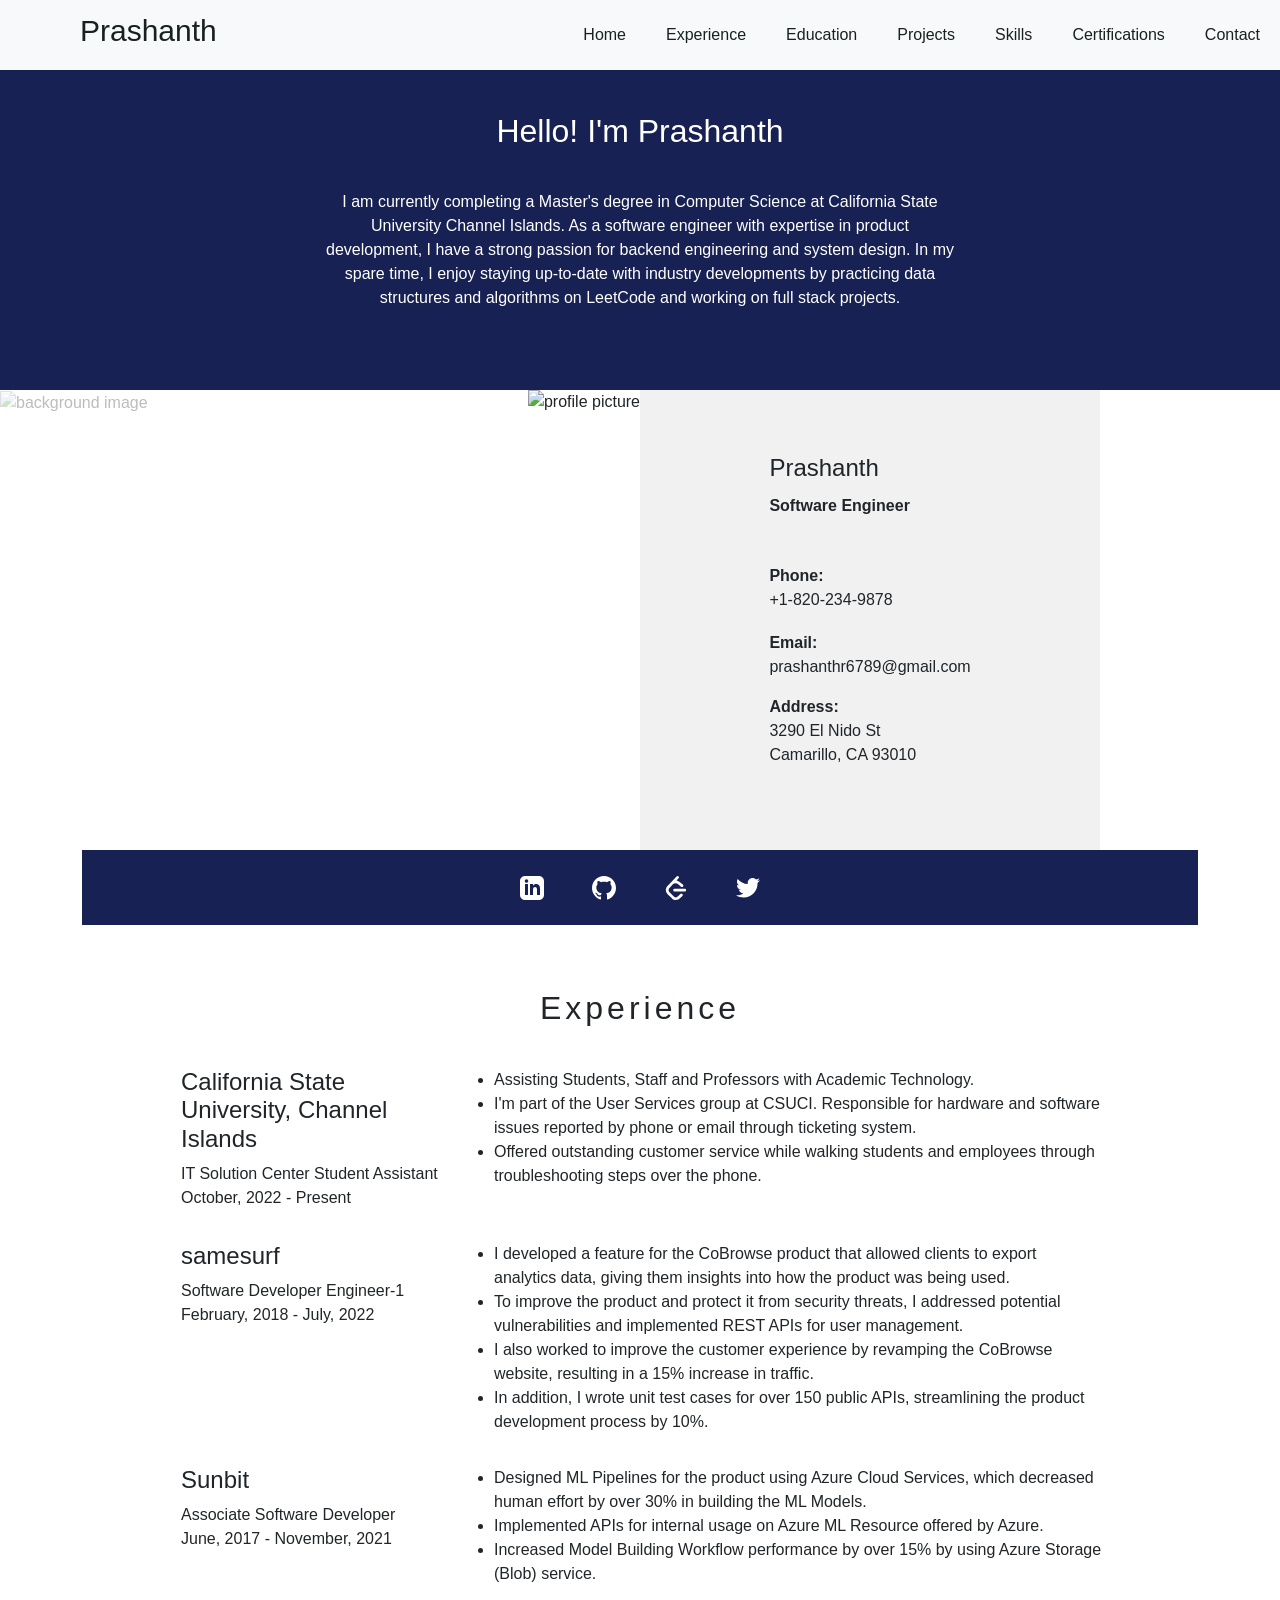
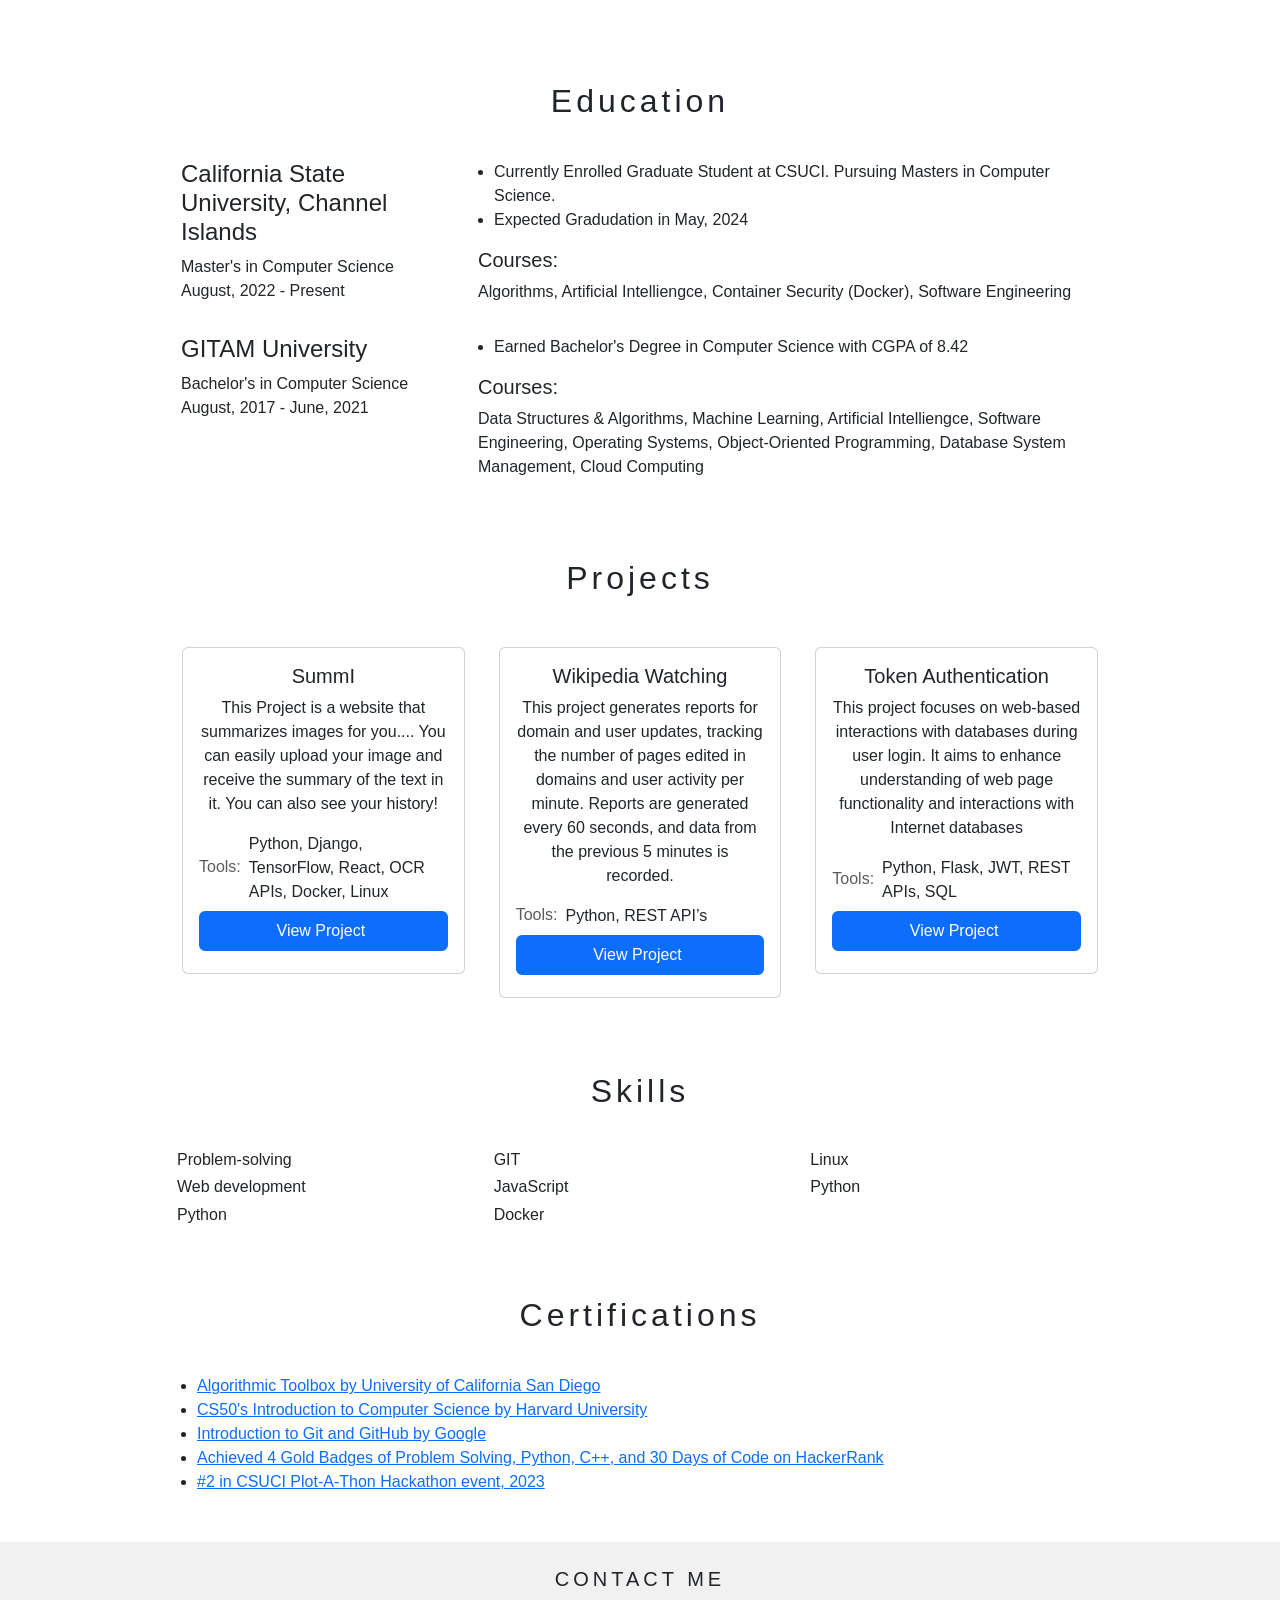
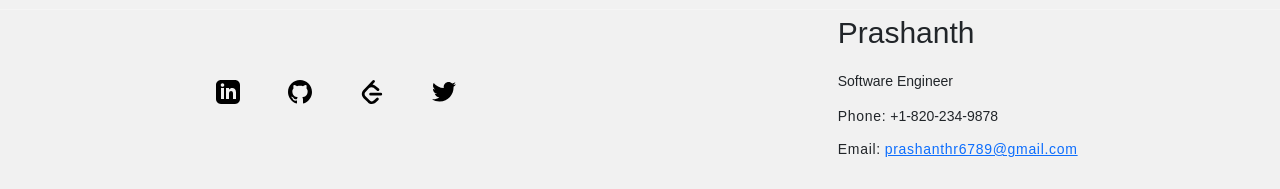
==== index.html @ 3a58db5b "update" ====
<!DOCTYPE html>
<html lang="en">

<head>
  <!-- Required meta tags -->
  <meta charset="utf-8" />
  <meta name="viewport" content="width=device-width, initial-scale=1" />
  <!-- Bootstrap CSS -->
  <link href="https://cdn.jsdelivr.net/npm/bootstrap@5.0.2/dist/css/bootstrap.min.css" rel="stylesheet"
    integrity="sha384-EVSTQN3/azprG1Anm3QDgpJLIm9Nao0Yz1ztcQTwFspd3yD65VohhpuuCOmLASjC" crossorigin="anonymous" />
  <link href="https://cdn.jsdelivr.net/npm/bootstrap@5.0.2/dist/css/bootstrap.min.css" rel="stylesheet"
    integrity="sha384-EVSTQN3/azprG1Anm3QDgpJLIm9Nao0Yz1ztcQTwFspd3yD65VohhpuuCOmLASjC" crossorigin="anonymous" />
  <link href="css/styles.css" rel="stylesheet" />
  <script src="https://kit.fontawesome.com/58f9538d0d.js" crossorigin="anonymous"></script>
  <script src="https://kit.fontawesome.com/3de2606a05.js" crossorigin="anonymous"></script>
  <script src="https://code.jquery.com/jquery-3.3.1.slim.min.js"
    integrity="sha384-q8i/X+965DzO0rT7abK41JStQIAqVgRVzpbzo5smXKp4YfRvH+8abtTE1Pi6jizo"
    crossorigin="anonymous"></script>
  <script src="https://cdn.jsdelivr.net/npm/popper.js@1.14.7/dist/umd/popper.min.js"
    integrity="sha384-UO2eT0CpHqdSJQ6hJty5KVphtPhzWj9WO1clHTMGa3JDZwrnQq4sF86dIHNDz0W1"
    crossorigin="anonymous"></script>
  <script src="https://cdn.jsdelivr.net/npm/bootstrap@4.3.1/dist/js/bootstrap.min.js"
    integrity="sha384-JjSmVgyd0p3pXB1rRibZUAYoIIy6OrQ6VrjIEaFf/nJGzIxFDsf4x0xIM+B07jRM"
    crossorigin="anonymous"></script>
  <title>Prashanth | Software Engineer</title>
</head>

<body>
  <div class="container-fluid p-0 navbar-div">
    <nav class="navbar navbar-expand-lg navbar-light bg-light" role="navigation">
      <div style="padding-left: 5rem;">
        <a class="navbar-brand home-name-a" href="/" style="display: block;">
          <h3 class="home-name">Prashanth</h3>
        </a>
      </div>
      <button class="navbar-toggler" type="button" data-toggle="collapse" data-target="#navbarNav"
        aria-controls="navbarNav" aria-expanded="false" aria-label="Toggle navigation">
        <span class="navbar-toggler-icon"></span>
      </button>
      <div class="collapse navbar-collapse justify-content-end" id="navbarNav">
        <ul class="nav navbar-nav">
          <li class="nav-item active">
            <a class="nav-item-a" href="/"> Home </a>
          </li>
          <li class="nav-item">
            <a class="nav-item-a" href="#Experience"> Experience </a>
          </li>
          <li class="nav-item">
            <a class="nav-item-a" href="#Education"> Education </a>
          </li>
          <li class="nav-item">
            <a class="nav-item-a" href="#Projects"> Projects </a>
          </li>
          <li class="nav-item">
            <a class="nav-item-a" href="#Skills"> Skills </a>
          </li>
          <li class="nav-item">
            <a class="nav-item-a" href="#Certifications"> Certifications </a>
          </li>
          <li class="nav-item">
            <a class="nav-item-a" href="#Contact"> Contact </a>
          </li>
        </ul>
      </div>
    </nav>
  </div>
  <div class="container-fluid bio">
    <div class="row bio-row">
      <div class="col">
        <h2>
          <span>Hello! I'm Prashanth</span>
        </h2>
      </div>
      <div class="bio-description">
        <p>
          I am currently completing a Master's degree in Computer Science at
          California State University Channel Islands. As a software engineer
          with expertise in product development, I have a strong passion for
          backend engineering and system design. In my spare time, I enjoy
          staying up-to-date with industry developments by practicing data
          structures and algorithms on LeetCode and working on full stack
          projects.
        </p>
      </div>
    </div>
  </div>
  <section>
    <div class="container-fluid p-0">
      <div class="background-image">
        <img
          src="https://static.wixstatic.com/media/813b164e6ecd49b0b09f5f9913d34577.jpg/v1/fill/w_1348,h_865,al_c,q_85,usm_0.66_1.00_0.01,enc_auto/813b164e6ecd49b0b09f5f9913d34577.jpg"
          alt="background image" width="100%" height="460px" />
      </div>
      <div class="row profile-box">
        <div class="col-6 d-flex justify-content-end" style="padding: 0">
          <img src="https://i.postimg.cc/6QjXvHsP/image.png" class="profile-picture" alt="profile picture" 
            height="460" />
        </div>
        <div class="col-6 justify-content-start profile-data justify-content-center d-grid">
          <h4>Prashanth</h4>
          <b>
            <p>Software Engineer</p>
          </b>
          <br />
          <span>
            <b>
              <p>Phone:
            </b>
            <br />+1-820-234-9878
            </p>
          </span>
          <span>
            <b>
              <p>
                Email:
            </b>
            <br />
            prashanthr6789@gmail.com
          </span>
          <span>
            <b>
              <p>Address:
            </b>
            <br />
            3290 El Nido St <br />
            Camarillo, CA 93010</p>
          </span>
        </div>
      </div>
    </div>
  </section>
  <div class="container">
    <div class="row social-profile-div">
      <ul class="social-profiles-section">
        <li class="social-profile-li">
          <a href="https://www.linkedin.com/in/prashanth-kumar-reddy-busupalli-a6abb515b" target="_blank"
            title="LinkedIn">
            <svg xmlns="http://www.w3.org/2000/svg" width="24" height="24" viewBox="0 0 24 24">
              <path
                d="M19 0h-14c-2.761 0-5 2.239-5 5v14c0 2.761 2.239 5 5 5h14c2.762 0 5-2.239 5-5v-14c0-2.761-2.238-5-5-5zm-11 19h-3v-11h3v11zm-1.5-12.268c-.966 0-1.75-.79-1.75-1.764s.784-1.764 1.75-1.764 1.75.79 1.75 1.764-.783 1.764-1.75 1.764zm13.5 12.268h-3v-5.604c0-3.368-4-3.113-4 0v5.604h-3v-11h3v1.765c1.396-2.586 7-2.777 7 2.476v6.759z"
                fill="white"></path>
            </svg>
          </a>
        </li>
        <li class="social-profile-li">
          <a target="_blank" href="https://www.github.com/prashanthr11" title="GitHub">
            <svg xmlns="http://www.w3.org/2000/svg" width="24" height="24" viewBox="0 0 24 24">
              <path
                d="M12 0c-6.626 0-12 5.373-12 12 0 5.302 3.438 9.8 8.207 11.387.599.111.793-.261.793-.577v-2.234c-3.338.726-4.033-1.416-4.033-1.416-.546-1.387-1.333-1.756-1.333-1.756-1.089-.745.083-.729.083-.729 1.205.084 1.839 1.237 1.839 1.237 1.07 1.834 2.807 1.304 3.492.997.107-.775.418-1.305.762-1.604-2.665-.305-5.467-1.334-5.467-5.931 0-1.311.469-2.381 1.236-3.221-.124-.303-.535-1.524.117-3.176 0 0 1.008-.322 3.301 1.23.957-.266 1.983-.399 3.003-.404 1.02.005 2.047.138 3.006.404 2.291-1.552 3.297-1.23 3.297-1.23.653 1.653.242 2.874.118 3.176.77.84 1.235 1.911 1.235 3.221 0 4.609-2.807 5.624-5.479 5.921.43.372.823 1.102.823 2.222v3.293c0 .319.192.694.801.576 4.765-1.589 8.199-6.086 8.199-11.386 0-6.627-5.373-12-12-12z"
                fill="white"></path>
            </svg>
          </a>
        </li>
        <li class="social-profile-li">
          <a href="https://leetcode.com/prashanthr6789/" target="_blank" title="LeetCode">
            <svg width="24px" height="24px" viewBox="0 0 24 24" role="img" xmlns="http://www.w3.org/2000/svg">
              <path
                d="M13.483 0a1.374 1.374 0 0 0-.961.438L7.116 6.226l-3.854 4.126a5.266 5.266 0 0 0-1.209 2.104 5.35 5.35 0 0 0-.125.513 5.527 5.527 0 0 0 .062 2.362 5.83 5.83 0 0 0 .349 1.017 5.938 5.938 0 0 0 1.271 1.818l4.277 4.193.039.038c2.248 2.165 5.852 2.133 8.063-.074l2.396-2.392c.54-.54.54-1.414.003-1.955a1.378 1.378 0 0 0-1.951-.003l-2.396 2.392a3.021 3.021 0 0 1-4.205.038l-.02-.019-4.276-4.193c-.652-.64-.972-1.469-.948-2.263a2.68 2.68 0 0 1 .066-.523 2.545 2.545 0 0 1 .619-1.164L9.13 8.114c1.058-1.134 3.204-1.27 4.43-.278l3.501 2.831c.593.48 1.461.387 1.94-.207a1.384 1.384 0 0 0-.207-1.943l-3.5-2.831c-.8-.647-1.766-1.045-2.774-1.202l2.015-2.158A1.384 1.384 0 0 0 13.483 0zm-2.866 12.815a1.38 1.38 0 0 0-1.38 1.382 1.38 1.38 0 0 0 1.38 1.382H20.79a1.38 1.38 0 0 0 1.38-1.382 1.38 1.38 0 0 0-1.38-1.382z"
                fill="white"></path>
            </svg>
          </a>
        </li>
        <li class="social-profile-li">
          <a href="https://twitter.com/prashanthr6789" target="_blank" title="Twitter">
            <svg width="24px" height="24px" viewBox="0 0 24 24" xmlns="http://www.w3.org/2000/svg">
              <path fill="white" fill-rule="evenodd"
                d="M24,4.3086 C23.117,4.7006 22.168,4.9646 21.172,5.0836 C22.188,4.4746 22.969,3.5096 23.337,2.3596 C22.386,2.9246 21.332,3.3336 20.21,3.5556 C19.312,2.5976 18.032,1.9996 16.616,1.9996 C13.897,1.9996 11.692,4.2046 11.692,6.9236 C11.692,7.3096 11.736,7.6856 11.82,8.0456 C7.728,7.8406 4.099,5.8806 1.671,2.9006 C1.247,3.6286 1.004,4.4736 1.004,5.3766 C1.004,7.0846 1.873,8.5926 3.195,9.4756 C2.388,9.4486 1.628,9.2276 0.964,8.8596 L0.964,8.9206 C0.964,11.3066 2.661,13.2966 4.914,13.7486 C4.501,13.8626 4.065,13.9216 3.617,13.9216 C3.299,13.9216 2.991,13.8906 2.69,13.8336 C3.317,15.7896 5.135,17.2136 7.29,17.2536 C5.604,18.5736 3.481,19.3606 1.175,19.3606 C0.777,19.3606 0.385,19.3376 0,19.2926 C2.179,20.6886 4.767,21.5046 7.548,21.5046 C16.605,21.5046 21.557,14.0016 21.557,7.4946 C21.557,7.2816 21.552,7.0696 21.543,6.8586 C22.505,6.1636 23.34,5.2966 24,4.3086">
              </path>
            </svg>
          </a>
        </li>
      </ul>
    </div>
  </div>
  <section id="Experience" class="content-wrap">
    <div class="content-wrap">
      <div class="row section-heading">
        <h2>Experience</h2>
      </div>
      <div class="row section-row">
        <div class="col-narrow">
          <strong>
            <h4>California State University, Channel Islands</h4>
          </strong>
          <p>
            IT Solution Center Student Assistant <br />
            October, 2022 - Present
          </p>
        </div>
        <div class="col-wide">
          <ul class="job-description">
            <li>
              Assisting Students, Staff and Professors with Academic Technology.
            </li>
            <li>
              I'm part of the User Services group at CSUCI. Responsible for hardware and software issues reported by
              phone or email through ticketing system.
            </li>
            <li>
              Offered outstanding customer service while walking students and employees through troubleshooting steps
              over the phone.
            </li>
          </ul>
        </div>
      </div>
      <div class="row section-row">
        <div class="col-narrow">
          <strong>
            <h4>samesurf</h4>
          </strong>
          <p>
            Software Developer Engineer-1 <br />
            February, 2018 - July, 2022
          </p>
        </div>
        <div class="col-wide">
          <ul class="job-description">
            <li>
              I developed a feature for the CoBrowse product that allowed
              clients to export analytics data, giving them insights into how
              the product was being used.
            </li>
            <li>
              To improve the product and protect it from security threats, I
              addressed potential vulnerabilities and implemented REST APIs
              for user management.
            </li>
            <li>
              I also worked to improve the customer experience by revamping
              the CoBrowse website, resulting in a 15% increase in traffic.
            </li>
            <li>
              In addition, I wrote unit test cases for over 150 public APIs,
              streamlining the product development process by 10%.
            </li>
          </ul>
        </div>
      </div>
      <div class="row section-row">
        <div class="col-narrow">
          <strong>
            <h4>Sunbit</h4>
          </strong>
          <p>
            Associate Software Developer <br />
            June, 2017 - November, 2021
          </p>
        </div>
        <div class="col-wide">
          <ul class="job-description">
            <li>
              Designed ML Pipelines for the product using Azure Cloud
              Services, which decreased human effort by over 30% in building
              the ML Models.
            </li>
            <li>
              Implemented APIs for internal usage on Azure ML Resource offered
              by Azure.
            </li>
            <li>
              Increased Model Building Workflow performance by over 15% by
              using Azure Storage (Blob) service.
            </li>
          </ul>
        </div>
      </div>
    </div>
  </section>
  <section id="Education" class="content-wrap">
    <div class="content-wrap">
      <div class="row section-heading">
        <h2>Education</h2>
      </div>
      <div class="row section-row">
        <div class="col-narrow">
          <strong>
            <h4>California State University, Channel Islands</h4>
          </strong>
          <p>
            Master's in Computer Science <br />
            August, 2022 - Present
          </p>
        </div>
        <div class="col-wide">
          <ul class="job-description">
            <li>
              Currently Enrolled Graduate Student at CSUCI. Pursuing Masters in Computer Science.
            </li>
            <li>
              Expected Gradudation in May, 2024
            </li>
          </ul>
          <div class="courses-div">
            <h5>
              Courses:
            </h5>
            <span>
              Algorithms, Artificial Intelliengce, Container Security (Docker), Software Engineering
            </span>
          </div>
        </div>
      </div>
      <div class="row section-row">
        <div class="col-narrow">
          <strong>
            <h4>GITAM University</h4>
          </strong>
          <p>
            Bachelor's in Computer Science <br />
            August, 2017 - June, 2021
          </p>
        </div>
        <div class="col-wide">
          <ul class="job-description">
            <li>Earned Bachelor's Degree in Computer Science with CGPA of 8.42</li>
          </ul>
          <div class="courses-div">
            <h5>
              Courses:
            </h5>
            <span>
              Data Structures & Algorithms, Machine Learning, Artificial Intelliengce, Software Engineering, Operating
              Systems, Object-Oriented Programming, Database System Management, Cloud Computing
            </span>
          </div>

        </div>
      </div>
    </div>
  </section>
  <section id="Projects" class="content-wrap">
    <div class="content-wrap">
      <div class="row section-heading">
        <h2>Projects</h2>
      </div>
      <div class="row">
        <div class="col-sm-4">
          <div class="card">
            <div class="card-body">
              <h5 class="card-title">SummI</h5>
              <p class="card-text text-center">
                This Project is a website that summarizes images for you....
                You can easily upload your image and receive the summary of
                the text in it. You can also see your history!
              </p>
              <div class="d-flex align-items-center">
                <h6 class="card-subtitle text-muted">Tools:</h6>
                <p class="card-text px-2">
                  Python, Django, TensorFlow, React, OCR APIs, Docker, Linux
                </p>
              </div>
              <a href="https://github.com/orgs/CSUCI-Adv-SE/repositories" target="_blank" class="btn btn-primary">View
                Project
                <i class="fa-solid fa-up-right-from-square"></i>
              </a>
            </div>
          </div>
        </div>
        <div class="col-sm-4">
          <div class="card">
            <div class="card-body">
              <h5 class="card-title">Wikipedia Watching</h5>
              <p class="card-text text-center">
                This project generates reports for domain and user updates,
                tracking the number of pages edited in domains and user
                activity per minute. Reports are generated every 60 seconds,
                and data from the previous 5 minutes is recorded.
              </p>
              <div class="d-flex align-items-center">
                <h6 class="card-subtitle text-muted">Tools:</h6>
                <p class="card-text px-2">Python, REST API’s</p>
              </div>
              <a href="https://github.com/prashanthr11/Wikipedia-Watching" target="_blank" class="btn btn-primary">View
                Project
                <i class="fa-solid fa-up-right-from-square"></i>
              </a>
            </div>
          </div>
        </div>
        <div class="col-sm-4">
          <div class="card">
            <div class="card-body">
              <h5 class="card-title">Token Authentication</h5>
              <p class="card-text text-center">
                This project focuses on web-based interactions with databases
                during user login. It aims to enhance understanding of web
                page functionality and interactions with Internet databases
              </p>
              <div class="d-flex align-items-center">
                <h6 class="card-subtitle text-muted">Tools:</h6>
                <p class="card-text px-2">
                  Python, Flask, JWT, REST APIs, SQL
                </p>
              </div>
              <a href="https://github.com/prashanthr11/Token-Authentication" target="_blank"
                class="btn btn-primary">View Project
                <i class="fa-solid fa-up-right-from-square"></i>
              </a>
            </div>
          </div>
        </div>
      </div>
    </div>
  </section>
  <section id="Skills" class="content-wrap">
    <div class="content-wrap">
      <div class="row section-heading">
        <h2>Skills</h2>
      </div>
      <div class="row">
        <div class="col-4">
          <h6>Problem-solving</h6>
          <h6>Web development</h6>
          <h6>Python</h6>
        </div>
        <div class="col-4">
          <h6>GIT</h6>
          <h6>JavaScript</h6>
          <h6>Docker</h6>
        </div>
        <div class="col-4">
          <h6>Linux</h6>
          <h6>Python</h6>
        </div>
      </div>
    </div>
  </section>
  <section id="Certifications" class="content-wrap">
    <div class="content-wrap">
      <div class="row section-heading">
        <h2> Certifications</h2>
      </div>
      <ul>
        <li>
          <a href="https://coursera.org/share/e81116e27d7a03f0e8bd1f2c54377fcf" target="_blank">
            Algorithmic Toolbox by University of California San Diego
          </a>
          <i class="fa-solid fa-up-right-from-square p-1"></i>
        </li>
        <li>
          <a href="https://certificates.cs50.io/b9bbcb50-c017-4d84-9d68-1942e8cc4297.pdf?size=letter" target="_blank">
            CS50's Introduction to Computer Science by Harvard University
          </a>
          <i class="fa-solid fa-up-right-from-square p-1"></i>
        </li>
        <li>
          <a href="https://coursera.org/share/7591133c1f05d5275decebe9cd70ef68" target="_blank">
            Introduction to Git and GitHub by Google
          </a>
          <i class="fa-solid fa-up-right-from-square p-1"></i>
        </li>
        <li>
          <a href="https://www.hackerrank.com/prashanthr6789" target="_blank">
            Achieved 4 Gold Badges of Problem Solving, Python, C++, and 30 Days of Code on HackerRank
          </a>
          <i class="fa-solid fa-up-right-from-square p-1"></i>
        </li>

        <li>
          <a href="https://csuci-7974604.hs-sites.com/plot-a-thon-home-page-0" target="_blank">
            #2 in CSUCI Plot-A-Thon Hackathon event, 2023
          </a>
          <i class="fa-solid fa-up-right-from-square p-1"></i>
        </li>

      </ul>
    </div>
  </section>
  <footer id="Contact" class="footer-class">
    <div>
      <div class="contact-me-footer">
        <h2>
          <span>
            <span>CONTACT ME</span>
          </span>
        </h2>
      </div>
      <hr class="text-white m-0" />
      <div class="row m-0">
        <div class="col d-grid justify-content-center align-items-center">
          <ul class="social-profiles-section">
            <li class="social-profile-li">
              <a href="https://www.linkedin.com/in/prashanth-kumar-reddy-busupalli-a6abb515b/" target="_blank"
                title="LinkedIn">
                <svg xmlns="http://www.w3.org/2000/svg" width="24" height="24" viewBox="0 0 24 24">
                  <path
                    d="M19 0h-14c-2.761 0-5 2.239-5 5v14c0 2.761 2.239 5 5 5h14c2.762 0 5-2.239 5-5v-14c0-2.761-2.238-5-5-5zm-11 19h-3v-11h3v11zm-1.5-12.268c-.966 0-1.75-.79-1.75-1.764s.784-1.764 1.75-1.764 1.75.79 1.75 1.764-.783 1.764-1.75 1.764zm13.5 12.268h-3v-5.604c0-3.368-4-3.113-4 0v5.604h-3v-11h3v1.765c1.396-2.586 7-2.777 7 2.476v6.759z"
                    fill="black"></path>
                </svg>
              </a>
            </li>
            <li class="social-profile-li">
              <a target="_blank" href="https://www.github.com/prashanthr11" title="GitHub">
                <svg xmlns="http://www.w3.org/2000/svg" width="24" height="24" viewBox="0 0 24 24">
                  <path
                    d="M12 0c-6.626 0-12 5.373-12 12 0 5.302 3.438 9.8 8.207 11.387.599.111.793-.261.793-.577v-2.234c-3.338.726-4.033-1.416-4.033-1.416-.546-1.387-1.333-1.756-1.333-1.756-1.089-.745.083-.729.083-.729 1.205.084 1.839 1.237 1.839 1.237 1.07 1.834 2.807 1.304 3.492.997.107-.775.418-1.305.762-1.604-2.665-.305-5.467-1.334-5.467-5.931 0-1.311.469-2.381 1.236-3.221-.124-.303-.535-1.524.117-3.176 0 0 1.008-.322 3.301 1.23.957-.266 1.983-.399 3.003-.404 1.02.005 2.047.138 3.006.404 2.291-1.552 3.297-1.23 3.297-1.23.653 1.653.242 2.874.118 3.176.77.84 1.235 1.911 1.235 3.221 0 4.609-2.807 5.624-5.479 5.921.43.372.823 1.102.823 2.222v3.293c0 .319.192.694.801.576 4.765-1.589 8.199-6.086 8.199-11.386 0-6.627-5.373-12-12-12z"
                    fill="black"></path>
                </svg>
              </a>
            </li>
            <li class="social-profile-li">
              <a href="https://leetcode.com/prashanthr6789/" target="_blank" title="LeetCode">
                <svg width="24px" height="24px" viewBox="0 0 24 24" role="img" xmlns="http://www.w3.org/2000/svg">
                  <path
                    d="M13.483 0a1.374 1.374 0 0 0-.961.438L7.116 6.226l-3.854 4.126a5.266 5.266 0 0 0-1.209 2.104 5.35 5.35 0 0 0-.125.513 5.527 5.527 0 0 0 .062 2.362 5.83 5.83 0 0 0 .349 1.017 5.938 5.938 0 0 0 1.271 1.818l4.277 4.193.039.038c2.248 2.165 5.852 2.133 8.063-.074l2.396-2.392c.54-.54.54-1.414.003-1.955a1.378 1.378 0 0 0-1.951-.003l-2.396 2.392a3.021 3.021 0 0 1-4.205.038l-.02-.019-4.276-4.193c-.652-.64-.972-1.469-.948-2.263a2.68 2.68 0 0 1 .066-.523 2.545 2.545 0 0 1 .619-1.164L9.13 8.114c1.058-1.134 3.204-1.27 4.43-.278l3.501 2.831c.593.48 1.461.387 1.94-.207a1.384 1.384 0 0 0-.207-1.943l-3.5-2.831c-.8-.647-1.766-1.045-2.774-1.202l2.015-2.158A1.384 1.384 0 0 0 13.483 0zm-2.866 12.815a1.38 1.38 0 0 0-1.38 1.382 1.38 1.38 0 0 0 1.38 1.382H20.79a1.38 1.38 0 0 0 1.38-1.382 1.38 1.38 0 0 0-1.38-1.382z"
                    fill="black"></path>
                </svg>
              </a>
            </li>
            <li class="social-profile-li">
              <a href="https://twitter.com/prashanthr6789" target="_blank" title="Twitter">
                <svg width="24px" height="24px" viewBox="0 0 24 24" xmlns="http://www.w3.org/2000/svg">
                  <path fill="black" fill-rule="evenodd"
                    d="M24,4.3086 C23.117,4.7006 22.168,4.9646 21.172,5.0836 C22.188,4.4746 22.969,3.5096 23.337,2.3596 C22.386,2.9246 21.332,3.3336 20.21,3.5556 C19.312,2.5976 18.032,1.9996 16.616,1.9996 C13.897,1.9996 11.692,4.2046 11.692,6.9236 C11.692,7.3096 11.736,7.6856 11.82,8.0456 C7.728,7.8406 4.099,5.8806 1.671,2.9006 C1.247,3.6286 1.004,4.4736 1.004,5.3766 C1.004,7.0846 1.873,8.5926 3.195,9.4756 C2.388,9.4486 1.628,9.2276 0.964,8.8596 L0.964,8.9206 C0.964,11.3066 2.661,13.2966 4.914,13.7486 C4.501,13.8626 4.065,13.9216 3.617,13.9216 C3.299,13.9216 2.991,13.8906 2.69,13.8336 C3.317,15.7896 5.135,17.2136 7.29,17.2536 C5.604,18.5736 3.481,19.3606 1.175,19.3606 C0.777,19.3606 0.385,19.3376 0,19.2926 C2.179,20.6886 4.767,21.5046 7.548,21.5046 C16.605,21.5046 21.557,14.0016 21.557,7.4946 C21.557,7.2816 21.552,7.0696 21.543,6.8586 C22.505,6.1636 23.34,5.2966 24,4.3086">
                  </path>
                </svg>
              </a>
            </li>
          </ul>
        </div>
        <div class="col d-grid justify-content-center">
          <div>
            <p style="font-size: 30px">Prashanth</p>
          </div>
          <div>
            <p style="font-size: 14px">Software Engineer</p>
          </div>
          <div>
            <p style="line-height: 1.2em; font-size: 14px">
              <span style="letter-spacing: 0.05em">Phone:</span>
              <span style="font-size: 14px">+1-820-234-9878</span>
            </p>
          </div>
          <div>
            <p style="line-height: 1.2em; font-size: 14px">
              <span style="letter-spacing: 0.05em">Email:</span>
              <span style="letter-spacing: 0.05em">
                <a href="mailto:prashanthr6789@gmail.com">prashanthr6789@gmail.com</a>&nbsp;
              </span>
            </p>
          </div>
        </div>
      </div>
    </div>
  </footer>
  <script src="https://cdn.jsdelivr.net/npm/bootstrap@5.0.2/dist/js/bootstrap.bundle.min.js"
    integrity="sha384-MrcW6ZMFYlzcLA8Nl+NtUVF0sA7MsXsP1UyJoMp4YLEuNSfAP+JcXn/tWtIaxVXM"
    crossorigin="anonymous"></script>
</body>

</html>
---- css/styles.css ----
body {
  font-family: "Segoe UI", Tahoma, Geneva, Verdana, sans-serif;
}

.nav-item {
  margin: auto 20px;
}

.home-name {
  font-size: 30px;
}

.nav-item-p {
  line-height: 50px;
  text-align: center;
  margin: 0;
}

.nav-item-a,
.home-name-a {
  text-decoration: none;
  color: rgb(24, 33, 32);
}

.nav-item-a:hover,
.home-name-a:hover {
  color: rgb(174, 180, 212);
  transition: color 0.4s ease 0s;
}

.social-profiles-section {
  list-style: none;
  display: flex;
  justify-content: center;
  margin: 25px 0px;
}

.social-profile-li {
  margin: 0 1.5rem;
}

.social-profile-div {
  background-color: #182153;
}

.background-image {
  width: 100%;
  opacity: 0.3;
  position: absolute;
  --bg-overlay-color: rgb(24, 33, 83);
}

.profile-box {
  align-items: center;
  display: flex;
  position: relative;
  z-index: 1000;
}

.footer-class {
  background-color: rgb(241, 241, 241);
  padding: 15px 0;
}

.contact-me-footer {
  padding: 10px 0;
}

footer h2,
.section-heading {
  text-align: center;
  font-size: 20px;
  letter-spacing: 0.2em;
}

.profile-data {
  min-height: 460px;
  max-height: 460px;
  max-width: 460px;
  padding: 4rem;
  background-color: #f1f1f1;
}

.bio {
  background-color: rgb(241, 241, 241);
  background-color: #182153;
  color: #fff;
  padding-top: 5rem;
  text-align: center;
}

.bio-row {
  padding: 2rem 25%;
}

.bio-description {
  padding: 2rem 0;
}

.content-wrap {
  margin: 0 auto;
  max-width: 950px;
}

.section-heading {
  padding: 4rem 0 2rem 0;
}

.col-narrow {
  width: 30%;
  padding-left: 1rem;
}

.col-wide {
  width: 70%;
}

.job-description {
  align-items: center;
  display: grid;
  justify-content: start;
}

.card {
  margin: 10px 5px;
}

.card-title {
  text-align: center;
}

.btn-primary {
  margin: 0.4rem auto;
  font-weight: 400;
  border-width: 2px;
  display: block;
}

.btn-primary i {
  padding-left: 5px;
}

.btn-primary:hover {
  background-color: #182153;
}

.navbar-div {
  position: fixed;
  z-index: 10000;
}

#Certifications {
  padding-bottom: 2rem;
}

.row {
  margin: 0 !important;
}

.section-row {
  padding-bottom: 1rem;
}

.courses-div {
  padding-left: 1rem;
}


@media screen and (max-width: 950px) {
  .profile-box {
    justify-content: center !important;
  }

  .profile-box div {
    width: auto;
  }

  .profile-picture {
    width: 20.5rem;
  }
}
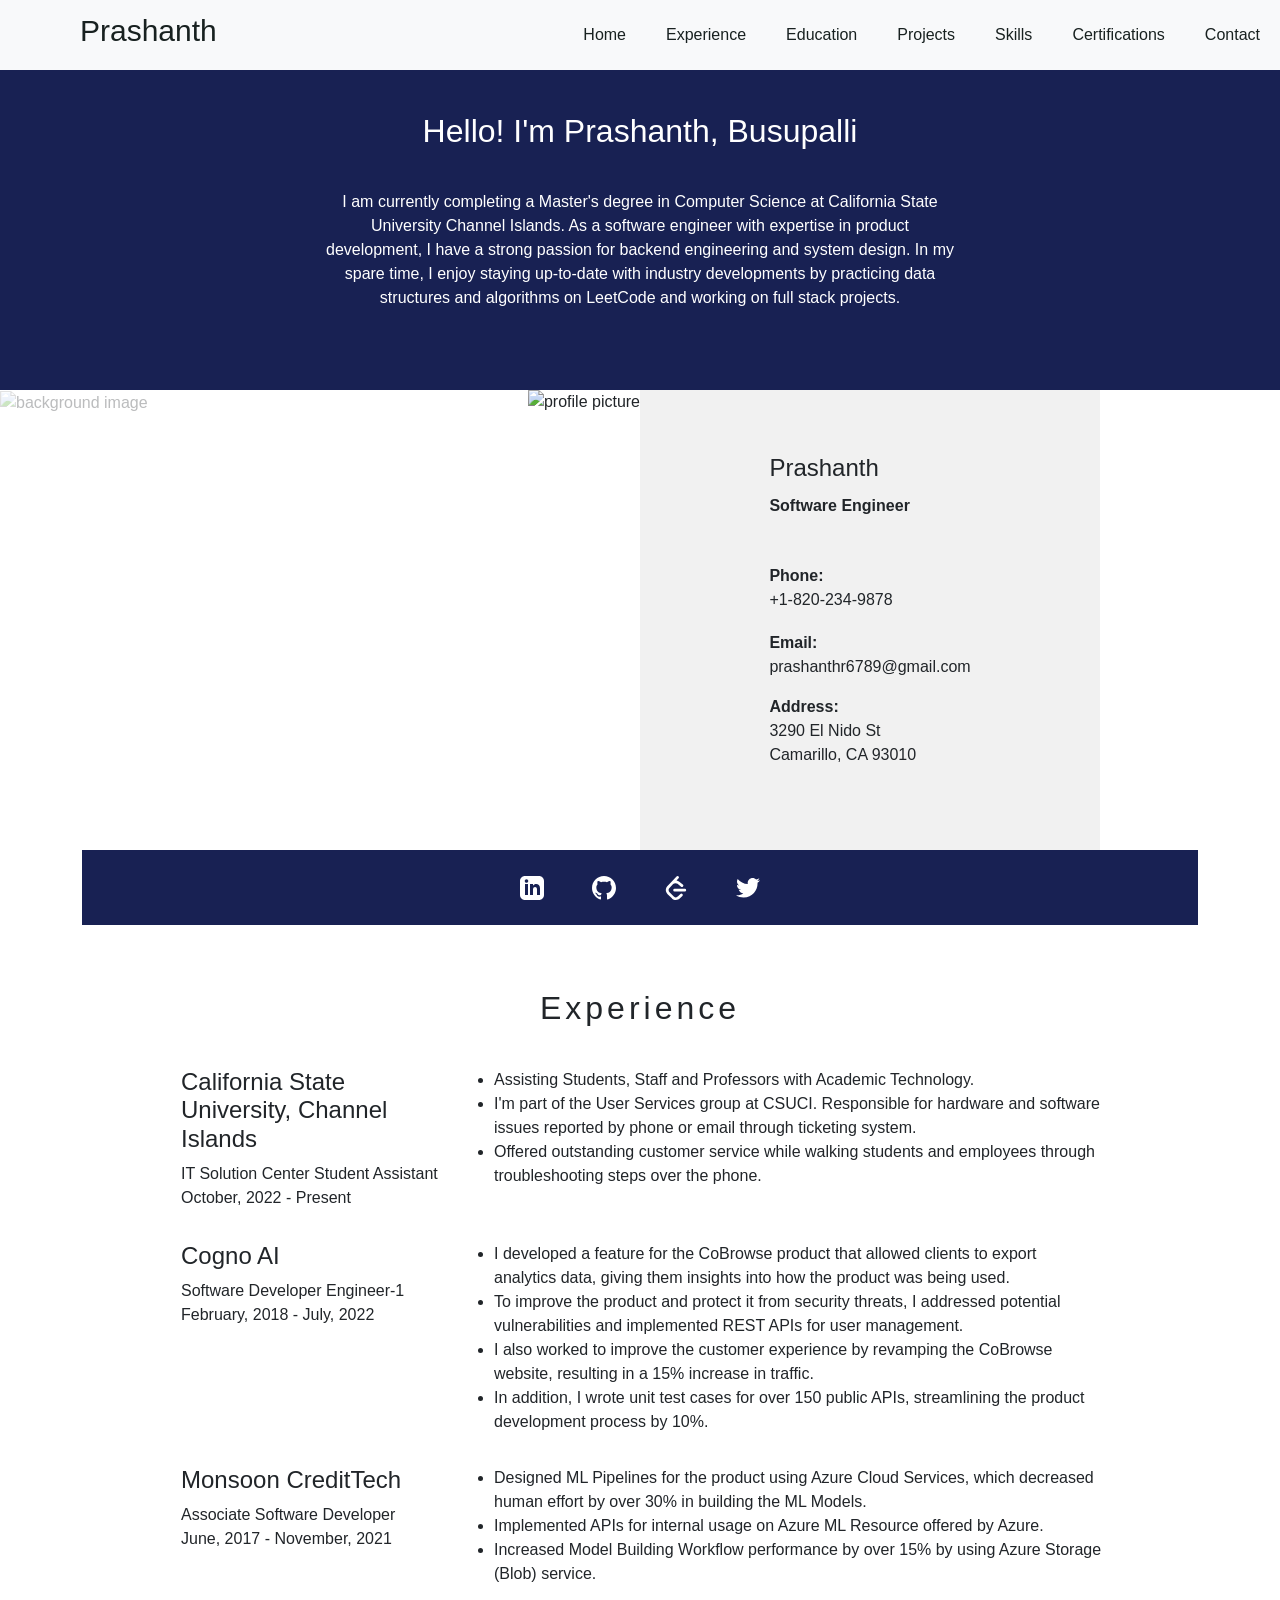
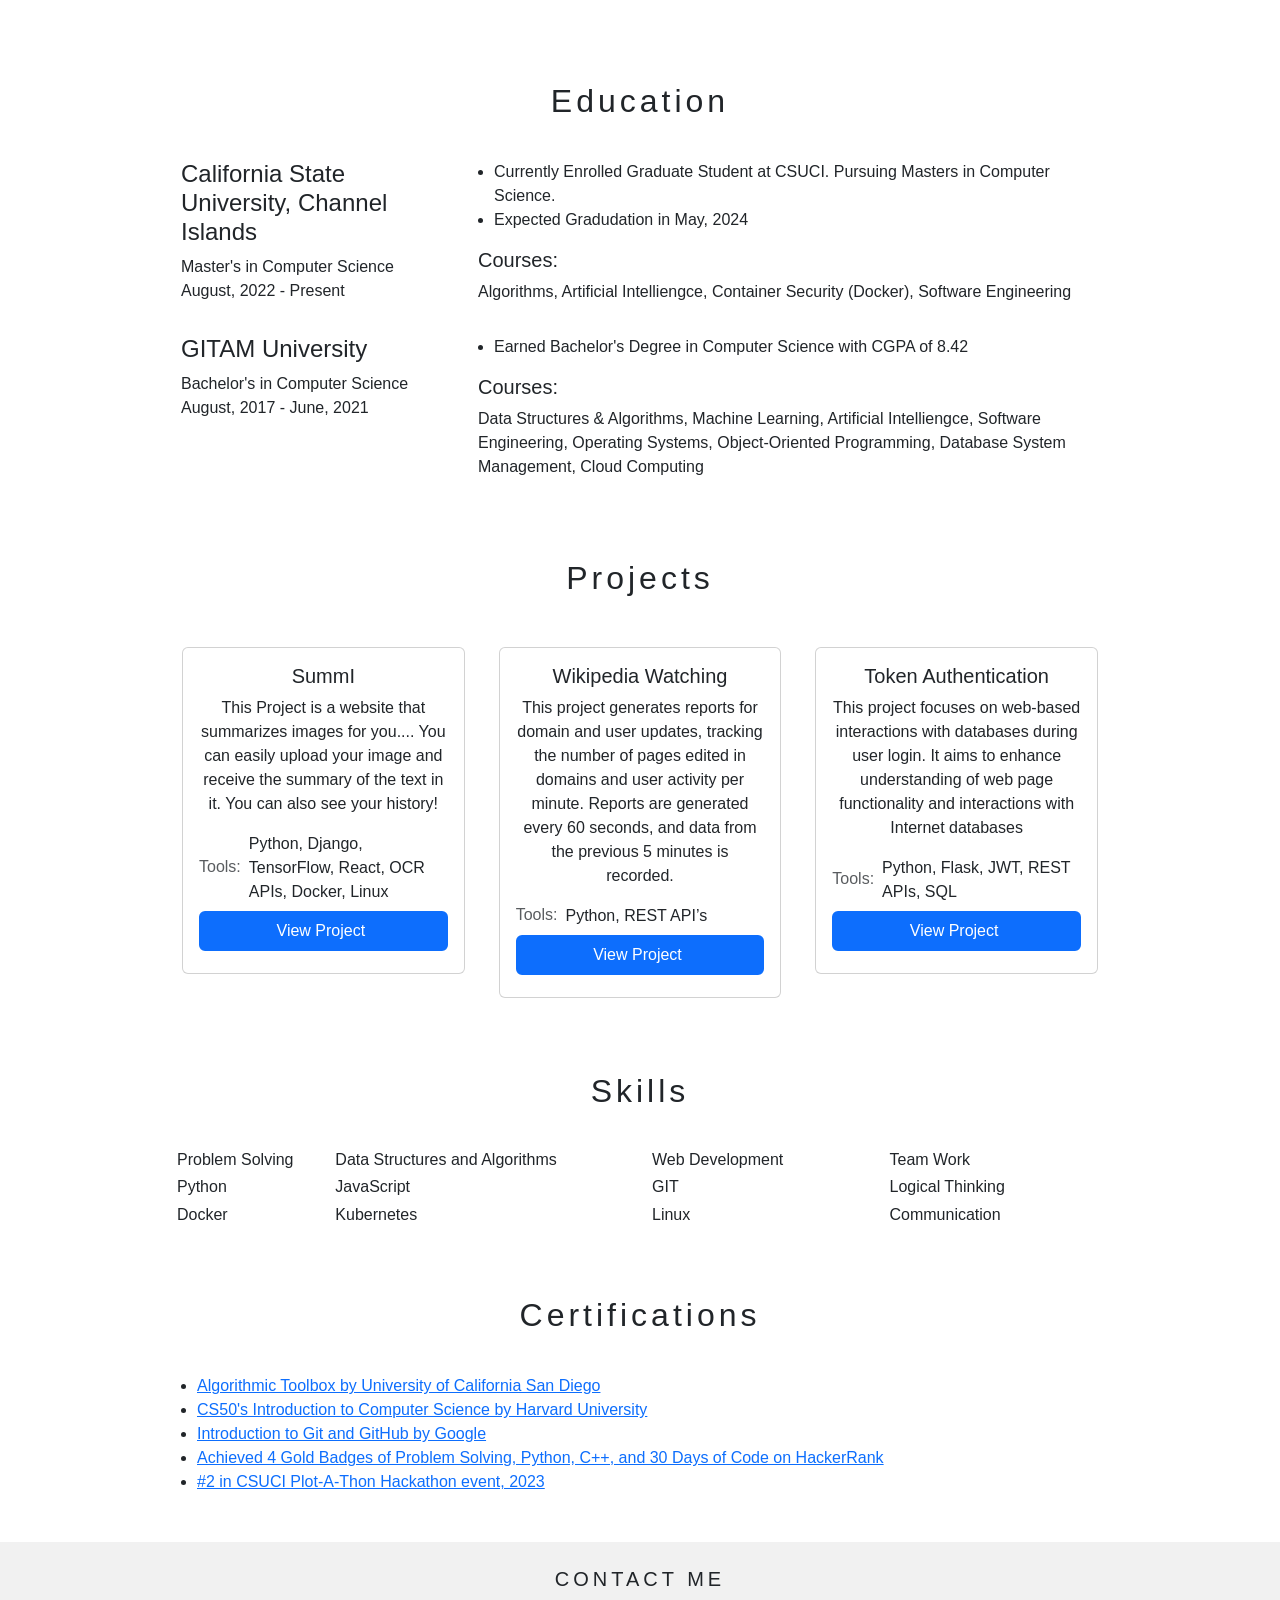
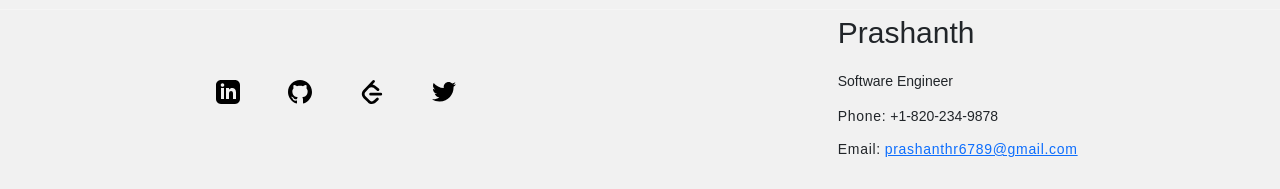
==== commit bd36cee9: "minor changes" ====
--- a/index.html
+++ b/index.html
@@ -68,7 +68,7 @@
     <div class="row bio-row">
       <div class="col">
         <h2>
-          <span>Hello! I'm Prashanth</span>
+          <span>Hello! I'm Prashanth, Busupalli</span>
         </h2>
       </div>
       <div class="bio-description">
@@ -93,7 +93,7 @@
       </div>
       <div class="row profile-box">
         <div class="col-6 d-flex justify-content-end" style="padding: 0">
-          <img src="https://i.postimg.cc/6QjXvHsP/image.png" class="profile-picture" alt="profile picture" 
+          <img src="https://i.postimg.cc/6QjXvHsP/image.png" class="profile-picture" alt="profile picture"
             height="460" />
         </div>
         <div class="col-6 justify-content-start profile-data justify-content-center d-grid">
@@ -206,7 +206,7 @@
       <div class="row section-row">
         <div class="col-narrow">
           <strong>
-            <h4>samesurf</h4>
+            <h4>Cogno AI</h4>
           </strong>
           <p>
             Software Developer Engineer-1 <br />
@@ -239,7 +239,7 @@
       <div class="row section-row">
         <div class="col-narrow">
           <strong>
-            <h4>Sunbit</h4>
+            <h4>Monsoon CreditTech</h4>
           </strong>
           <p>
             Associate Software Developer <br />
@@ -408,19 +408,26 @@
         <h2>Skills</h2>
       </div>
       <div class="row">
+        <div class="col-2">
+          <h6>Problem Solving</h6>
+          <h6>Python</h6>
+          <h6>Docker</h6>
+        </div>
         <div class="col-4">
-          <h6>Problem-solving</h6>
-          <h6>Web development</h6>
-          <h6>Python</h6>
-        </div>
-        <div class="col-4">
+          <h6>Data Structures and Algorithms</h6>
+          <h6>JavaScript</h6>
+          <h6>Kubernetes</h6>
+        </div>
+        <div class="col-3">
+          <h6>Web Development</h6>
           <h6>GIT</h6>
-          <h6>JavaScript</h6>
-          <h6>Docker</h6>
-        </div>
-        <div class="col-4">
           <h6>Linux</h6>
-          <h6>Python</h6>
+
+        </div>
+        <div class="col-3">
+          <h6>Team Work</h6>
+          <h6>Logical Thinking</h6>
+          <h6>Communication</h6>
         </div>
       </div>
     </div>
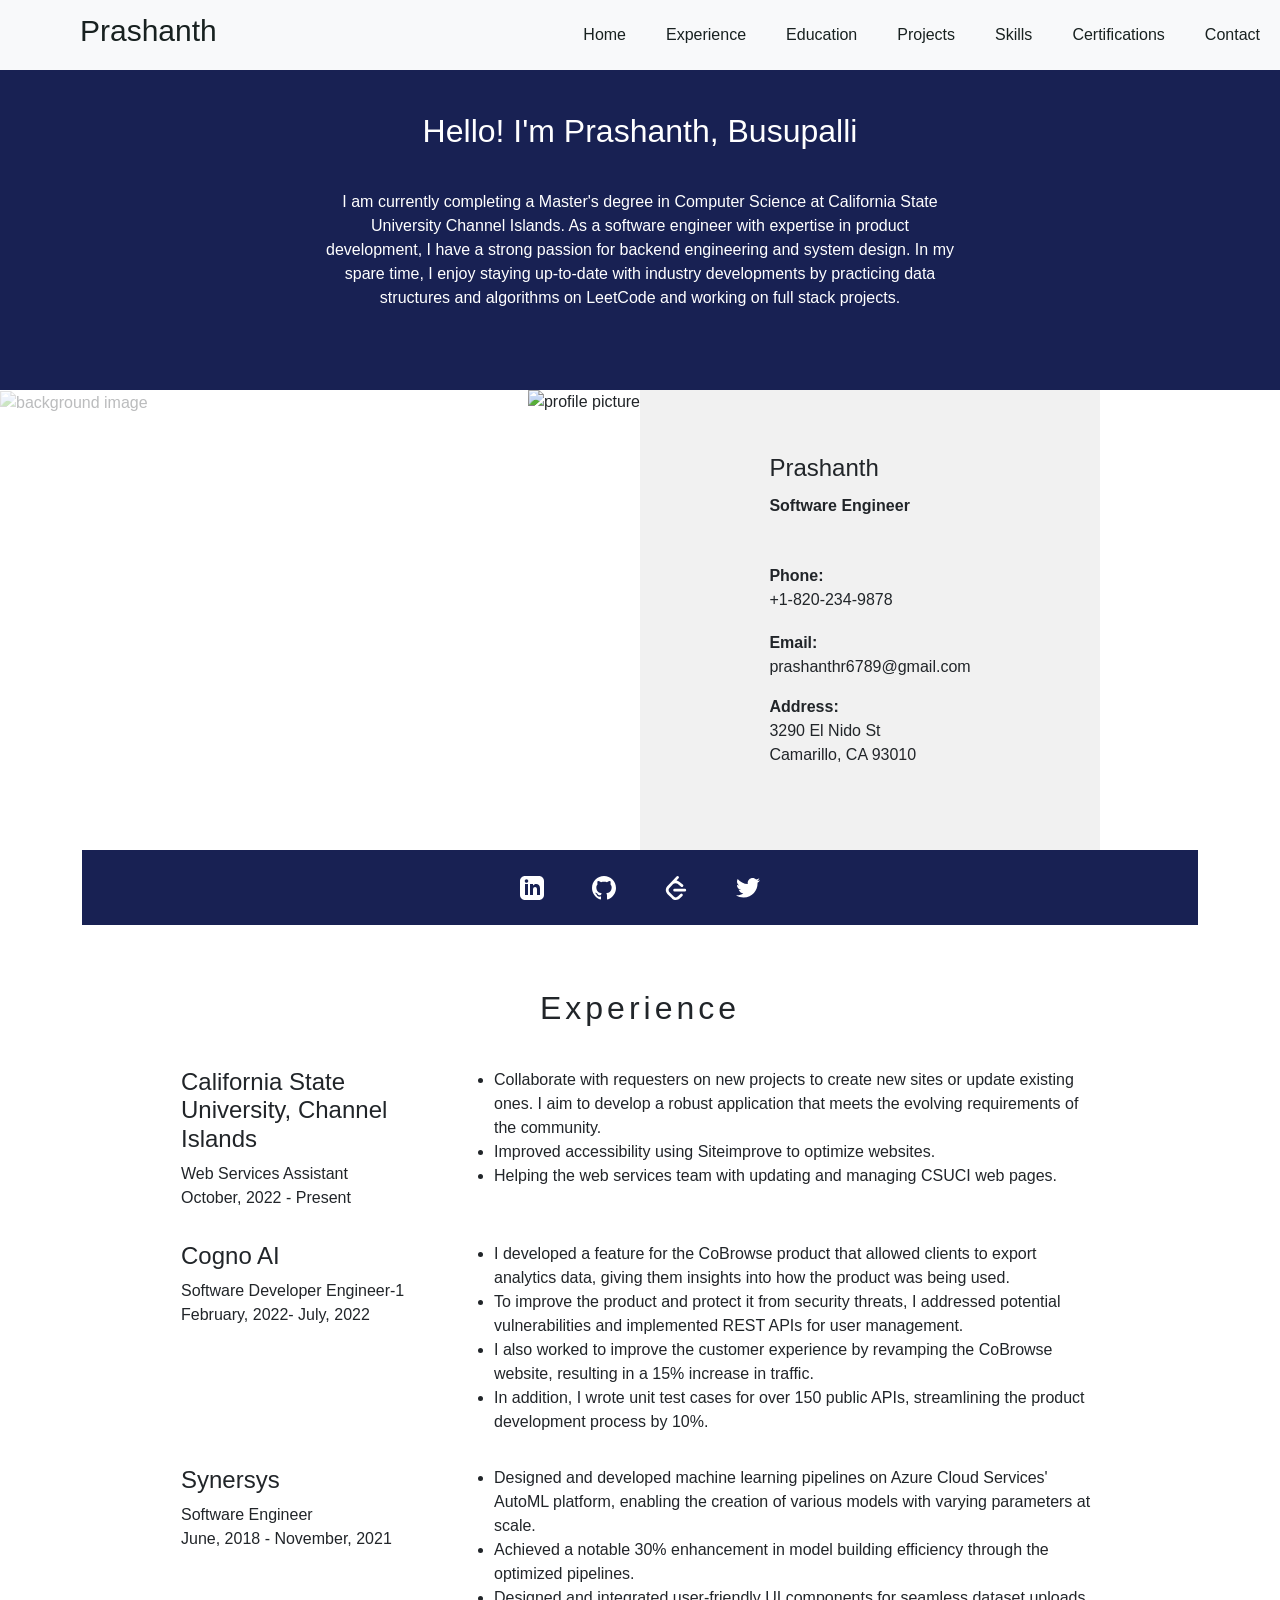
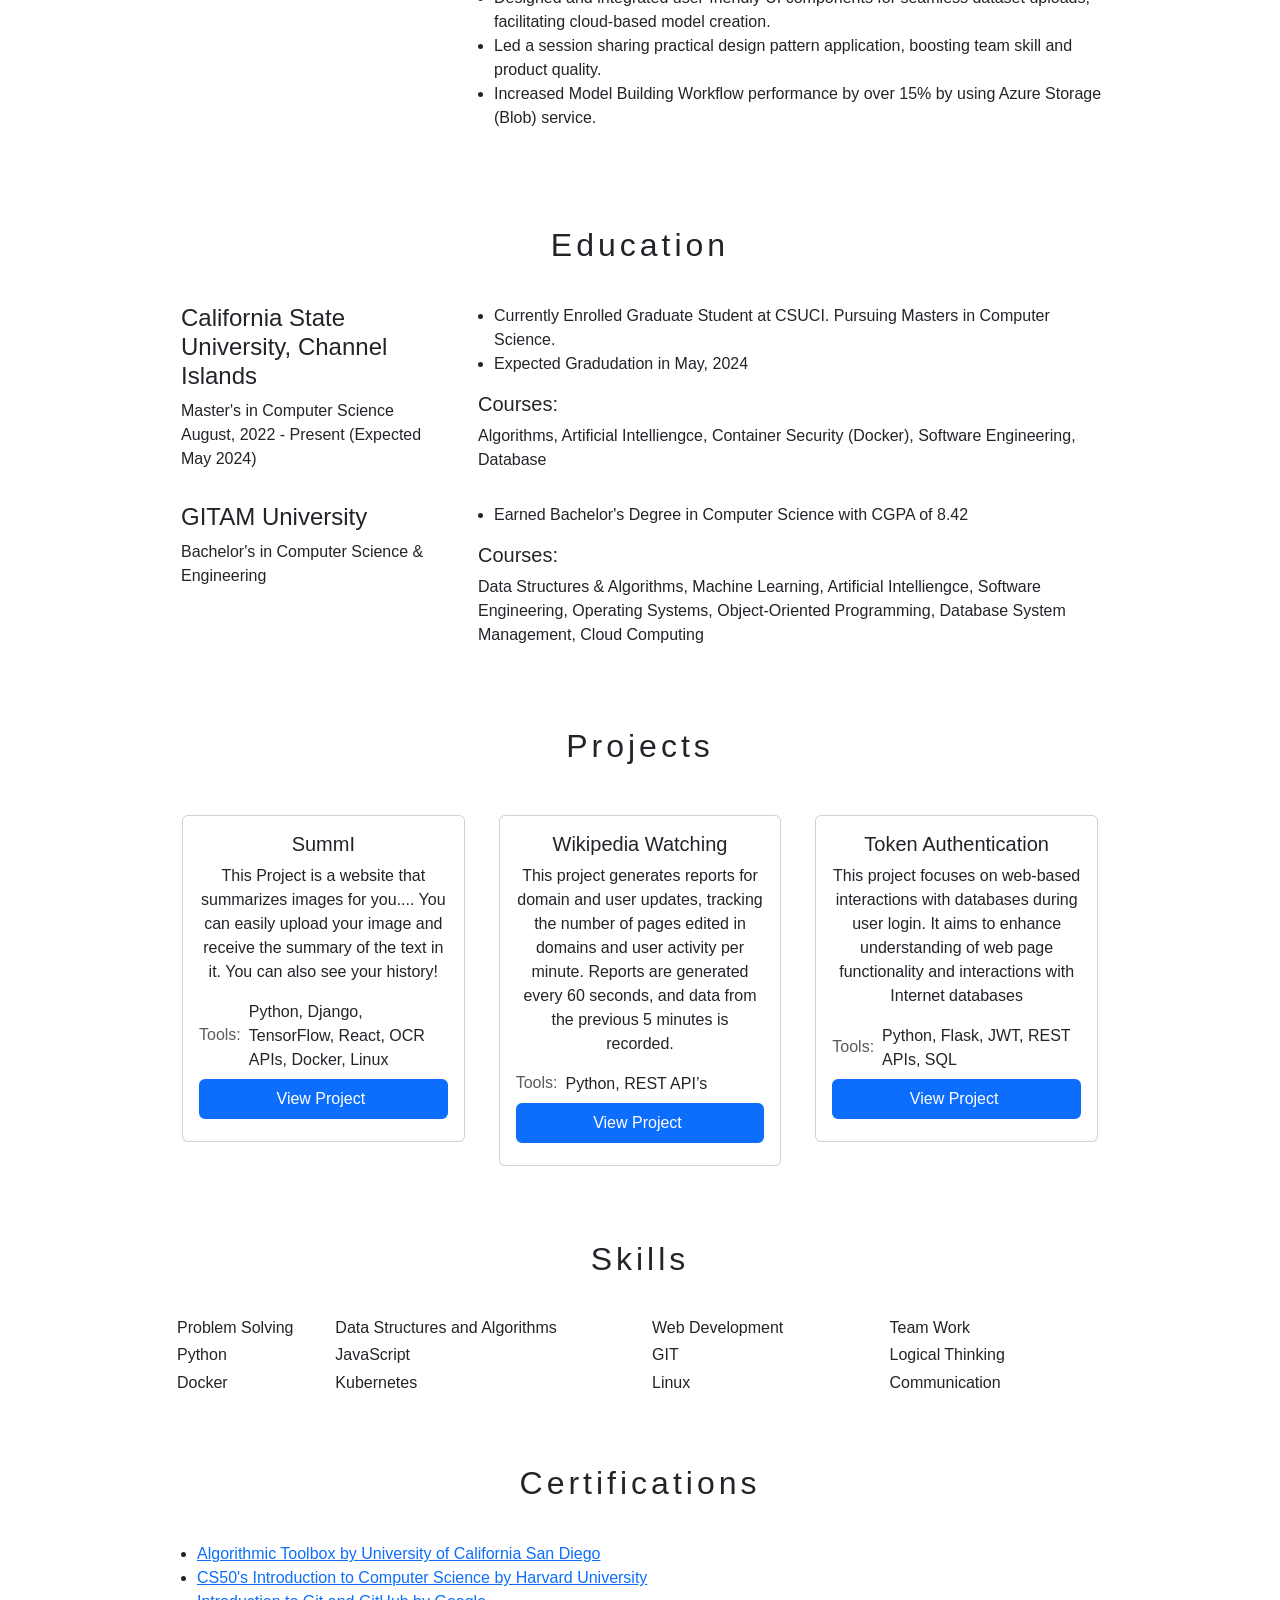
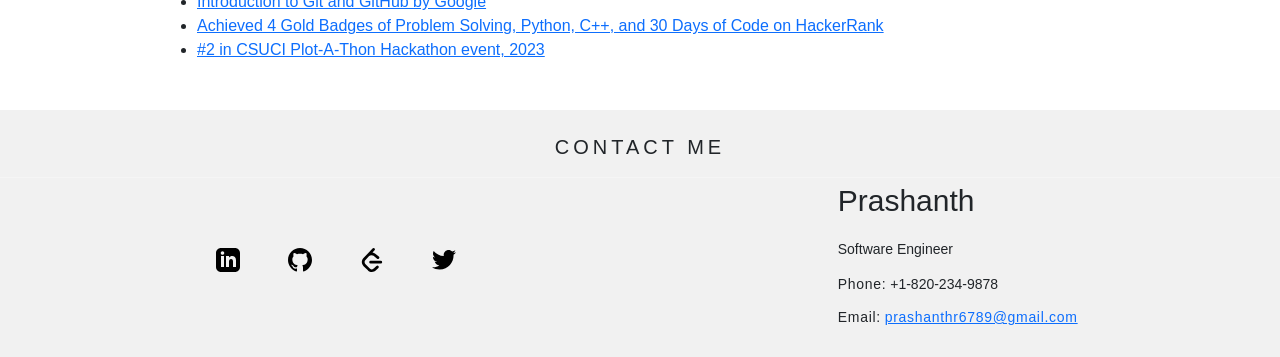
==== commit 0b50dbc8: "minor changes" ====
--- a/index.html
+++ b/index.html
@@ -183,22 +183,20 @@
             <h4>California State University, Channel Islands</h4>
           </strong>
           <p>
-            IT Solution Center Student Assistant <br />
+            Web Services Assistant <br />
             October, 2022 - Present
           </p>
         </div>
         <div class="col-wide">
           <ul class="job-description">
             <li>
-              Assisting Students, Staff and Professors with Academic Technology.
-            </li>
-            <li>
-              I'm part of the User Services group at CSUCI. Responsible for hardware and software issues reported by
-              phone or email through ticketing system.
-            </li>
-            <li>
-              Offered outstanding customer service while walking students and employees through troubleshooting steps
-              over the phone.
+              Collaborate with requesters on new projects to create new sites or update existing ones. I aim to develop a robust application that meets the evolving requirements of the community. 
+            </li>
+            <li>
+              Improved accessibility using Siteimprove to optimize websites.               
+            </li>
+            <li>
+              Helping the web services team with updating and managing CSUCI web pages.
             </li>
           </ul>
         </div>
@@ -210,7 +208,7 @@
           </strong>
           <p>
             Software Developer Engineer-1 <br />
-            February, 2018 - July, 2022
+            February, 2022- July, 2022
           </p>
         </div>
         <div class="col-wide">
@@ -239,28 +237,30 @@
       <div class="row section-row">
         <div class="col-narrow">
           <strong>
-            <h4>Monsoon CreditTech</h4>
+            <h4>Synersys</h4>
           </strong>
           <p>
-            Associate Software Developer <br />
-            June, 2017 - November, 2021
+            Software Engineer <br />
+            June, 2018 - November, 2021
           </p>
         </div>
         <div class="col-wide">
           <ul class="job-description">
             <li>
-              Designed ML Pipelines for the product using Azure Cloud
-              Services, which decreased human effort by over 30% in building
-              the ML Models.
-            </li>
-            <li>
-              Implemented APIs for internal usage on Azure ML Resource offered
-              by Azure.
-            </li>
-            <li>
-              Increased Model Building Workflow performance by over 15% by
-              using Azure Storage (Blob) service.
-            </li>
+              Designed and developed machine learning pipelines on Azure Cloud Services' AutoML platform, enabling the
+              creation of various models with varying parameters at scale.
+            </li>
+            <li>
+              Achieved a notable 30% enhancement in model building efficiency through the optimized pipelines.
+            </li>
+            <li>
+              Designed and integrated user-friendly UI components for seamless dataset uploads, facilitating cloud-based
+              model creation.
+            </li>
+            <li>
+              Led a session sharing practical design pattern application, boosting team skill and product quality.</li>
+            <li>Increased Model Building Workflow performance by over 15% by using Azure Storage (Blob) service. </li>
+
           </ul>
         </div>
       </div>
@@ -278,7 +278,7 @@
           </strong>
           <p>
             Master's in Computer Science <br />
-            August, 2022 - Present
+            August, 2022 - Present (Expected May 2024)
           </p>
         </div>
         <div class="col-wide">
@@ -295,7 +295,7 @@
               Courses:
             </h5>
             <span>
-              Algorithms, Artificial Intelliengce, Container Security (Docker), Software Engineering
+              Algorithms, Artificial Intelliengce, Container Security (Docker), Software Engineering, Database
             </span>
           </div>
         </div>
@@ -306,8 +306,7 @@
             <h4>GITAM University</h4>
           </strong>
           <p>
-            Bachelor's in Computer Science <br />
-            August, 2017 - June, 2021
+            Bachelor's in Computer Science &amp; Engineering <br />
           </p>
         </div>
         <div class="col-wide">
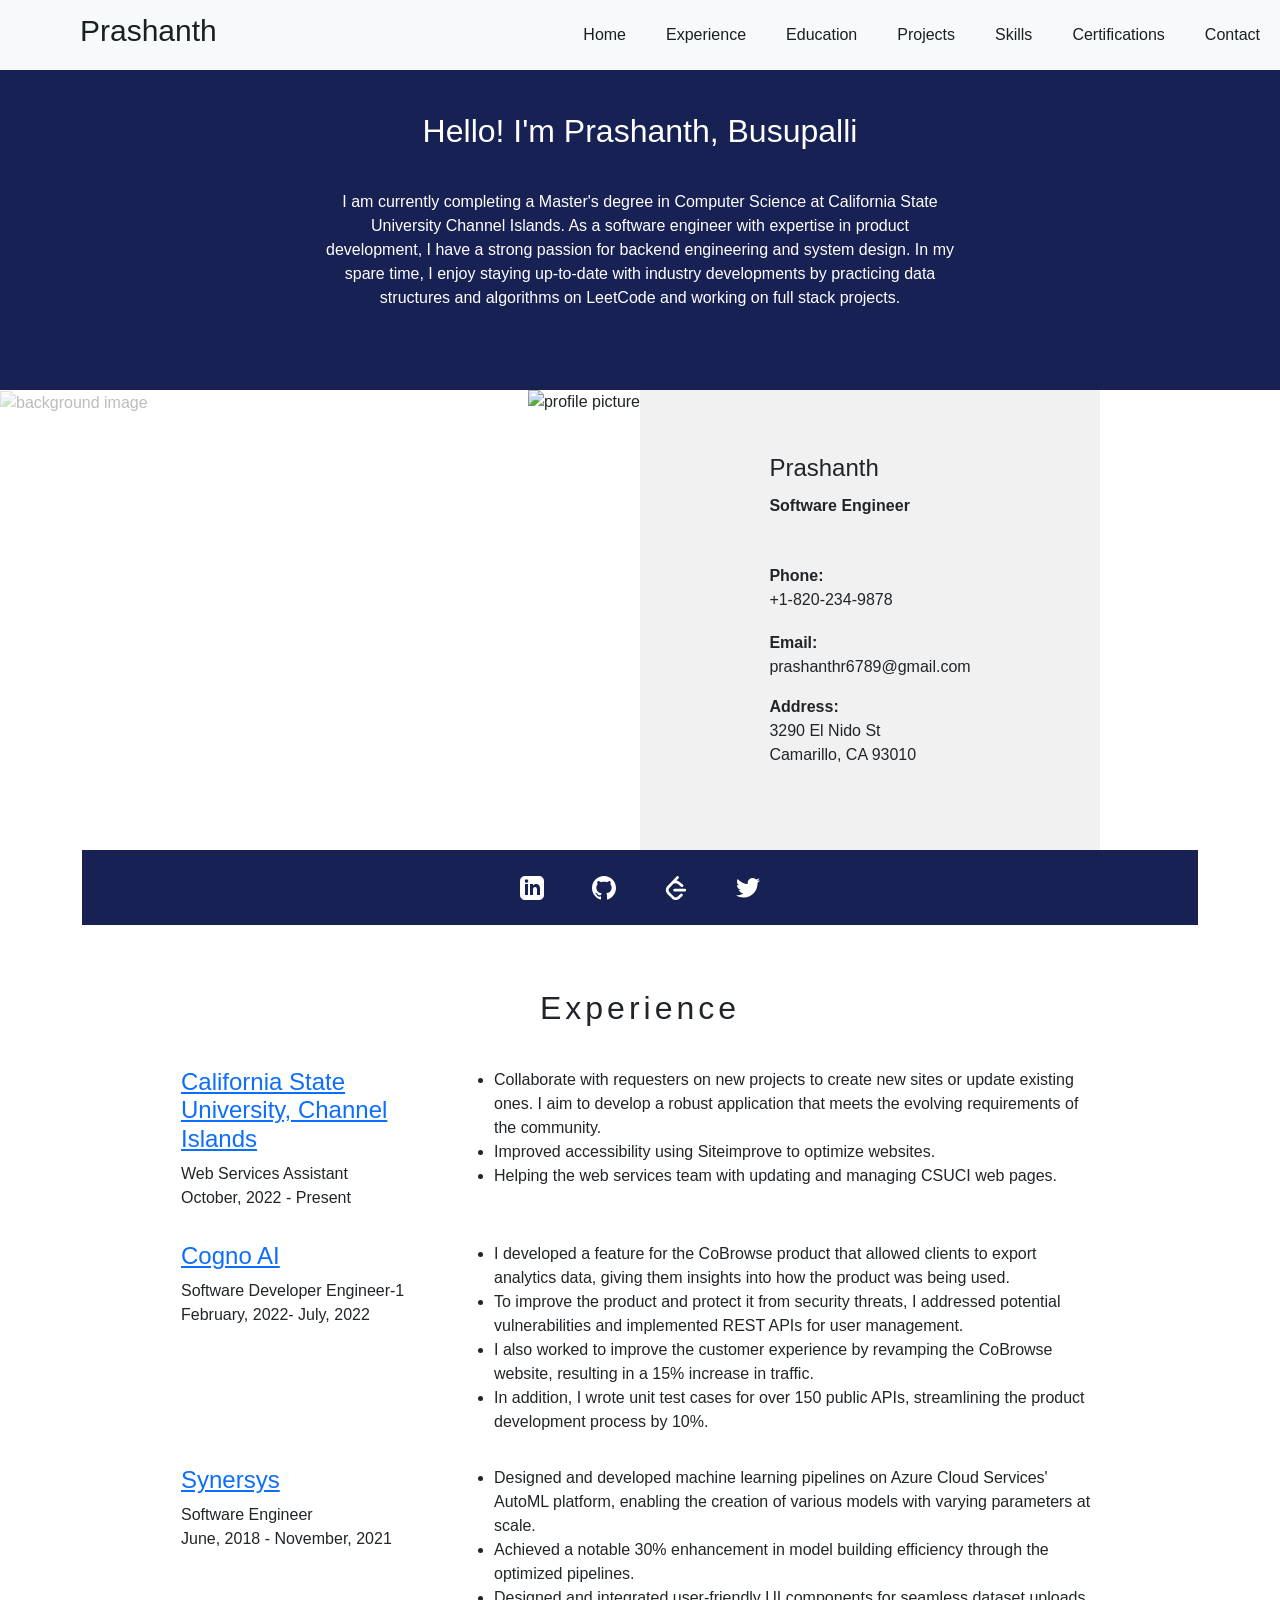
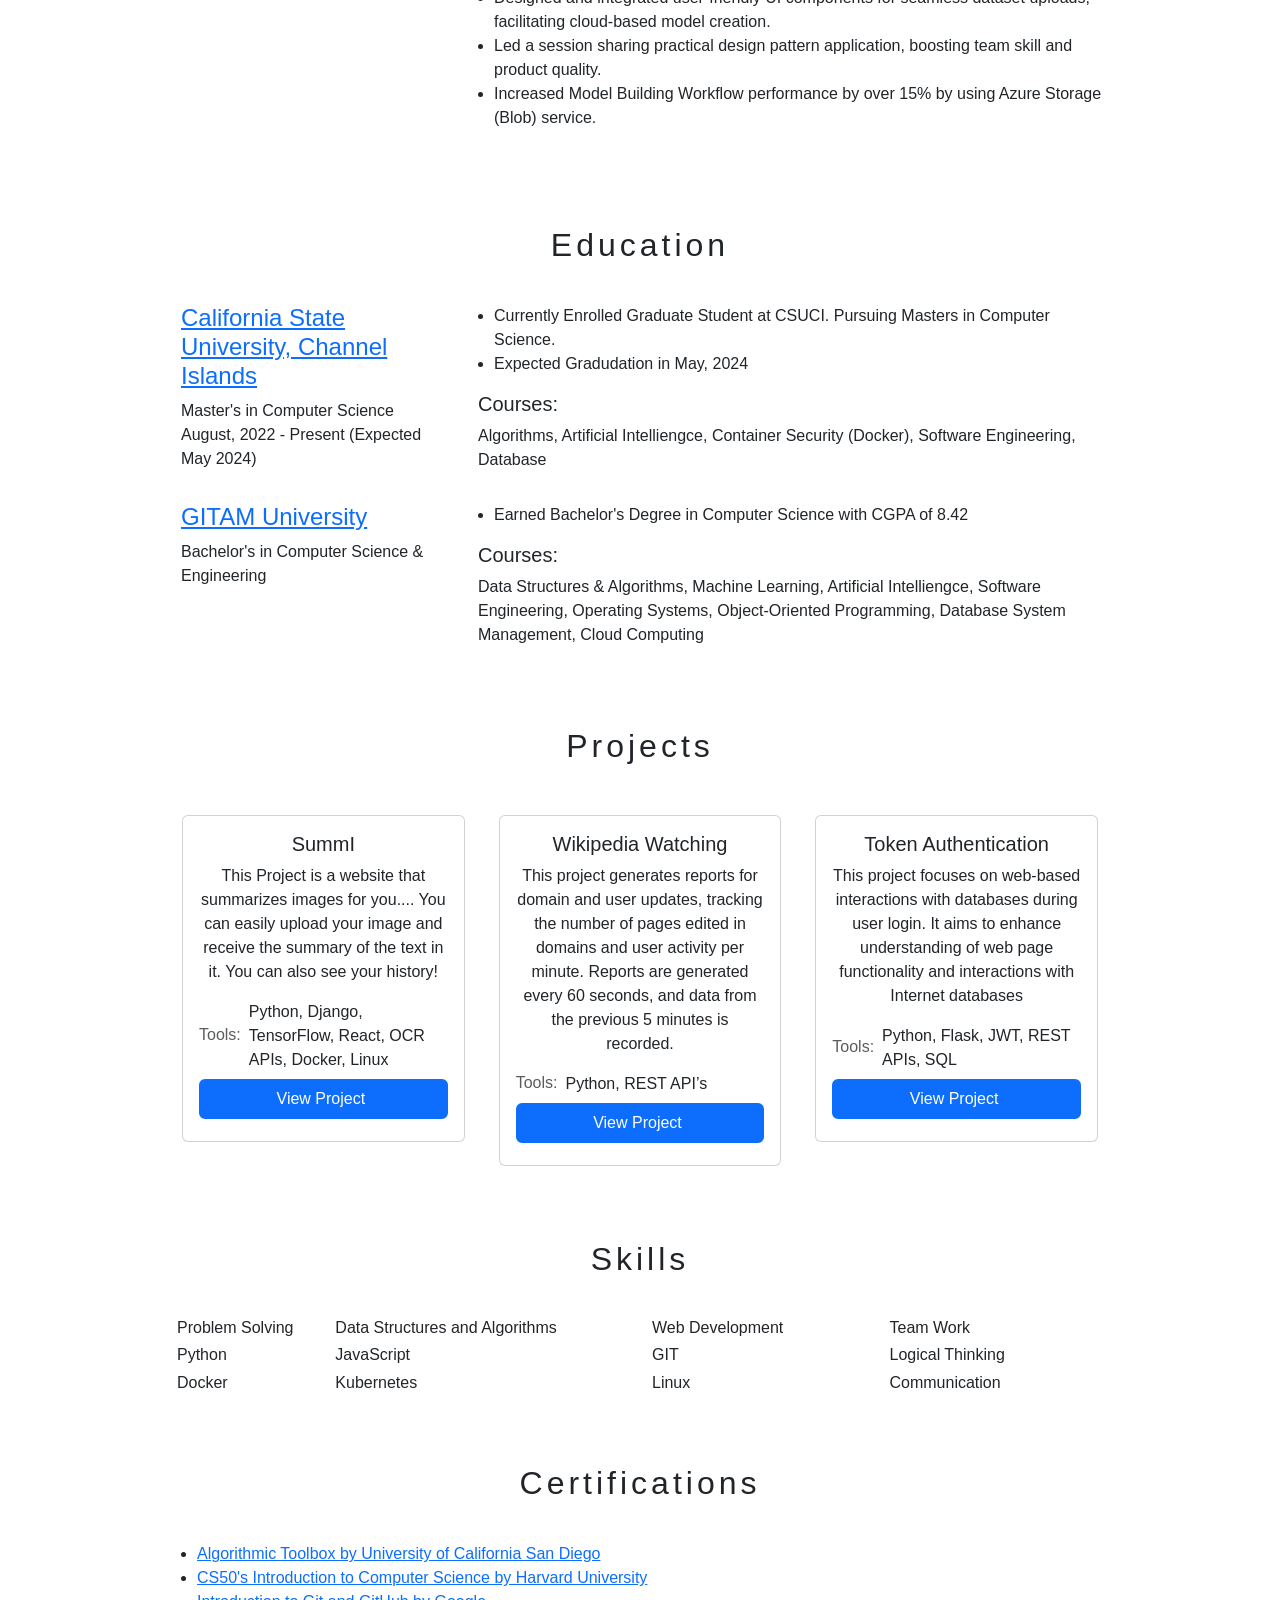
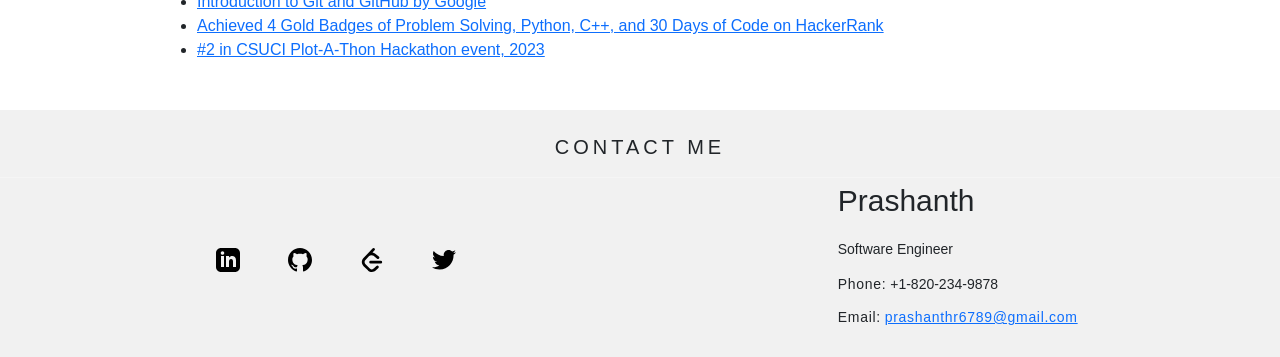
==== commit 40af775f: "added links" ====
--- a/index.html
+++ b/index.html
@@ -180,7 +180,9 @@
       <div class="row section-row">
         <div class="col-narrow">
           <strong>
-            <h4>California State University, Channel Islands</h4>
+            <h4><a href="https://www.csuci.edu/" target="_blank">California State University, Channel Islands</a>
+              <i class="fa-solid fa-up-right-from-square fa-xs"></i>
+            </h4>
           </strong>
           <p>
             Web Services Assistant <br />
@@ -190,10 +192,11 @@
         <div class="col-wide">
           <ul class="job-description">
             <li>
-              Collaborate with requesters on new projects to create new sites or update existing ones. I aim to develop a robust application that meets the evolving requirements of the community. 
-            </li>
-            <li>
-              Improved accessibility using Siteimprove to optimize websites.               
+              Collaborate with requesters on new projects to create new sites or update existing ones. I aim to develop
+              a robust application that meets the evolving requirements of the community.
+            </li>
+            <li>
+              Improved accessibility using Siteimprove to optimize websites.
             </li>
             <li>
               Helping the web services team with updating and managing CSUCI web pages.
@@ -204,7 +207,10 @@
       <div class="row section-row">
         <div class="col-narrow">
           <strong>
-            <h4>Cogno AI</h4>
+            <h4>
+              <a href="https://getcogno.ai/" target="_blank">Cogno AI</a>
+              <i class="fa-solid fa-up-right-from-square fa-xs"></i>
+            </h4>
           </strong>
           <p>
             Software Developer Engineer-1 <br />
@@ -237,7 +243,10 @@
       <div class="row section-row">
         <div class="col-narrow">
           <strong>
-            <h4>Synersys</h4>
+            <h4>
+              <a href="https://www.synersystech.com/" target="_blank">Synersys</a>
+              <i class="fa-solid fa-up-right-from-square fa-xs"></i>
+            </h4>
           </strong>
           <p>
             Software Engineer <br />
@@ -274,7 +283,9 @@
       <div class="row section-row">
         <div class="col-narrow">
           <strong>
-            <h4>California State University, Channel Islands</h4>
+            <h4><a href="https://www.csuci.edu/" target="_blank">California State University, Channel Islands</a>
+              <i class="fa-solid fa-up-right-from-square fa-xs"></i>
+            </h4>
           </strong>
           <p>
             Master's in Computer Science <br />
@@ -303,7 +314,9 @@
       <div class="row section-row">
         <div class="col-narrow">
           <strong>
-            <h4>GITAM University</h4>
+            <h4><a href="https://gitam.edu/" target="_blank">GITAM University</a>
+              <i class="fa-solid fa-up-right-from-square fa-xs"></i>
+            </h4>
           </strong>
           <p>
             Bachelor's in Computer Science &amp; Engineering <br />
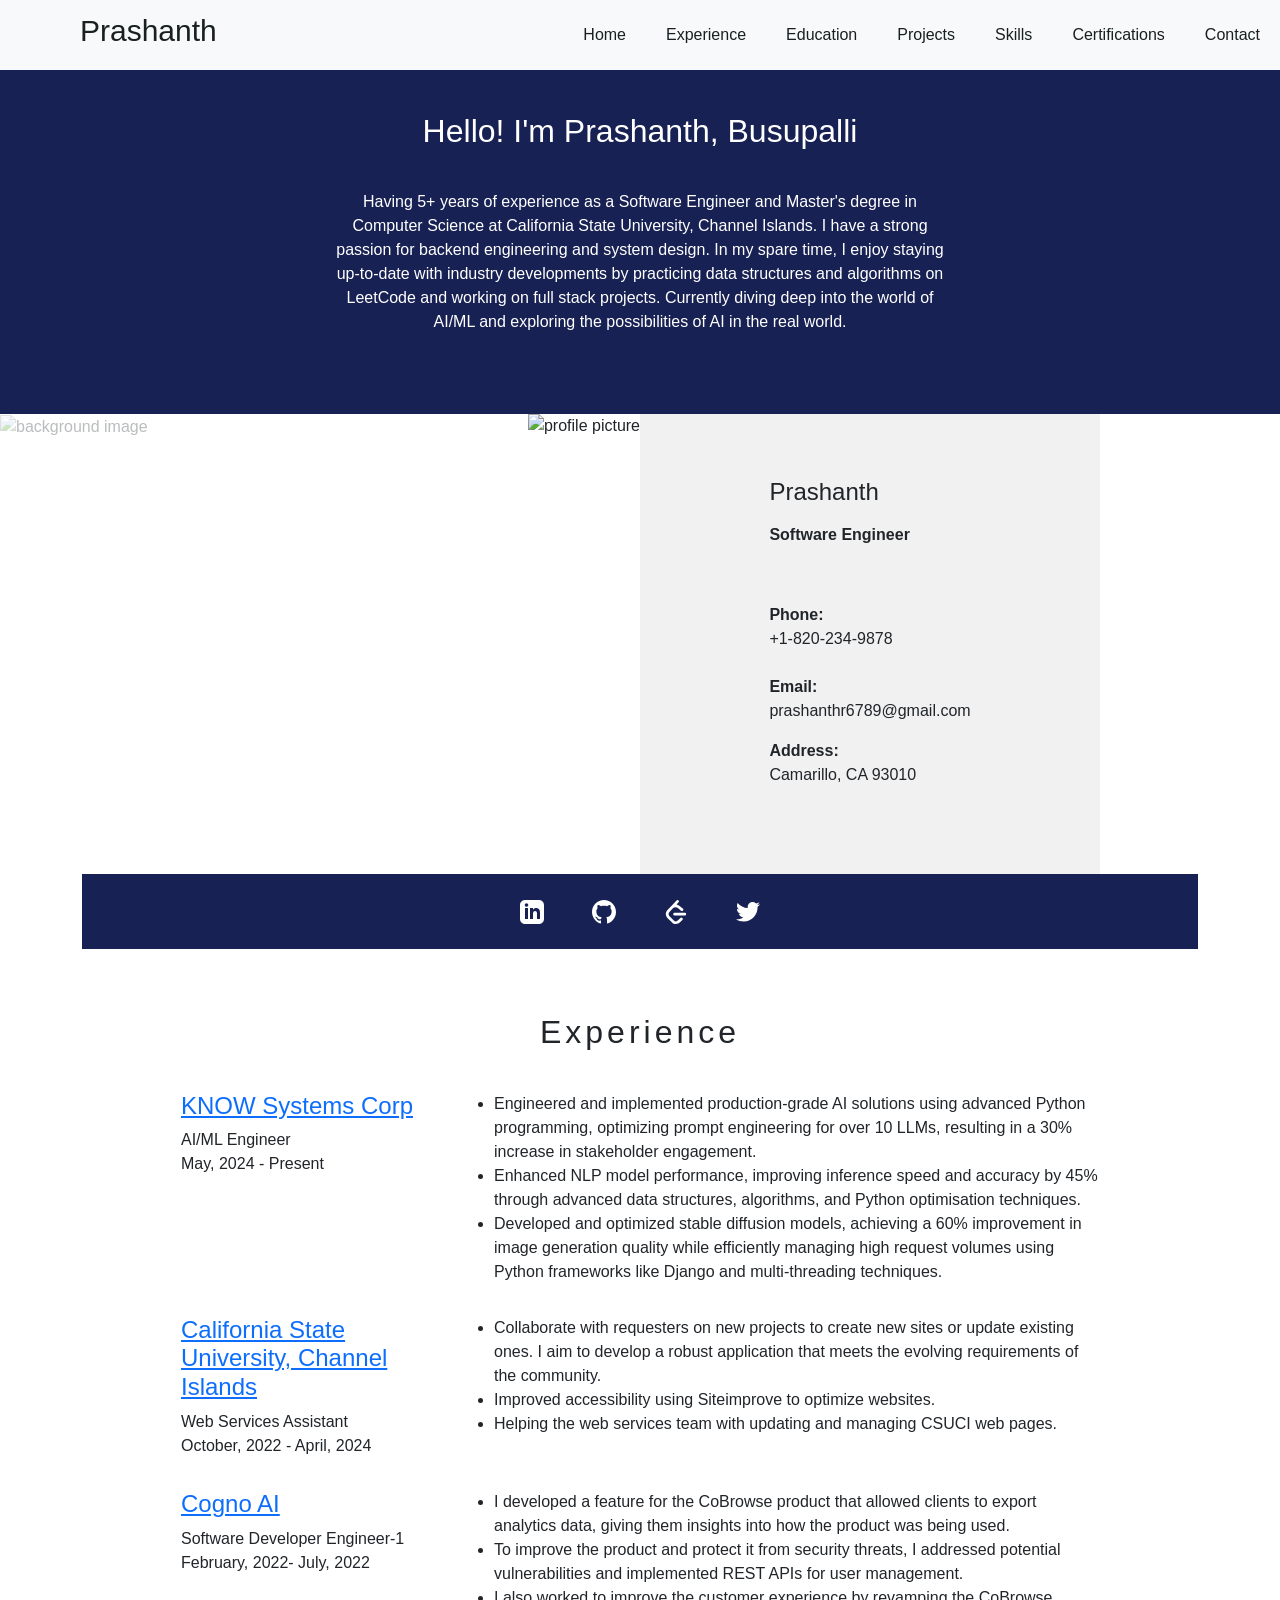
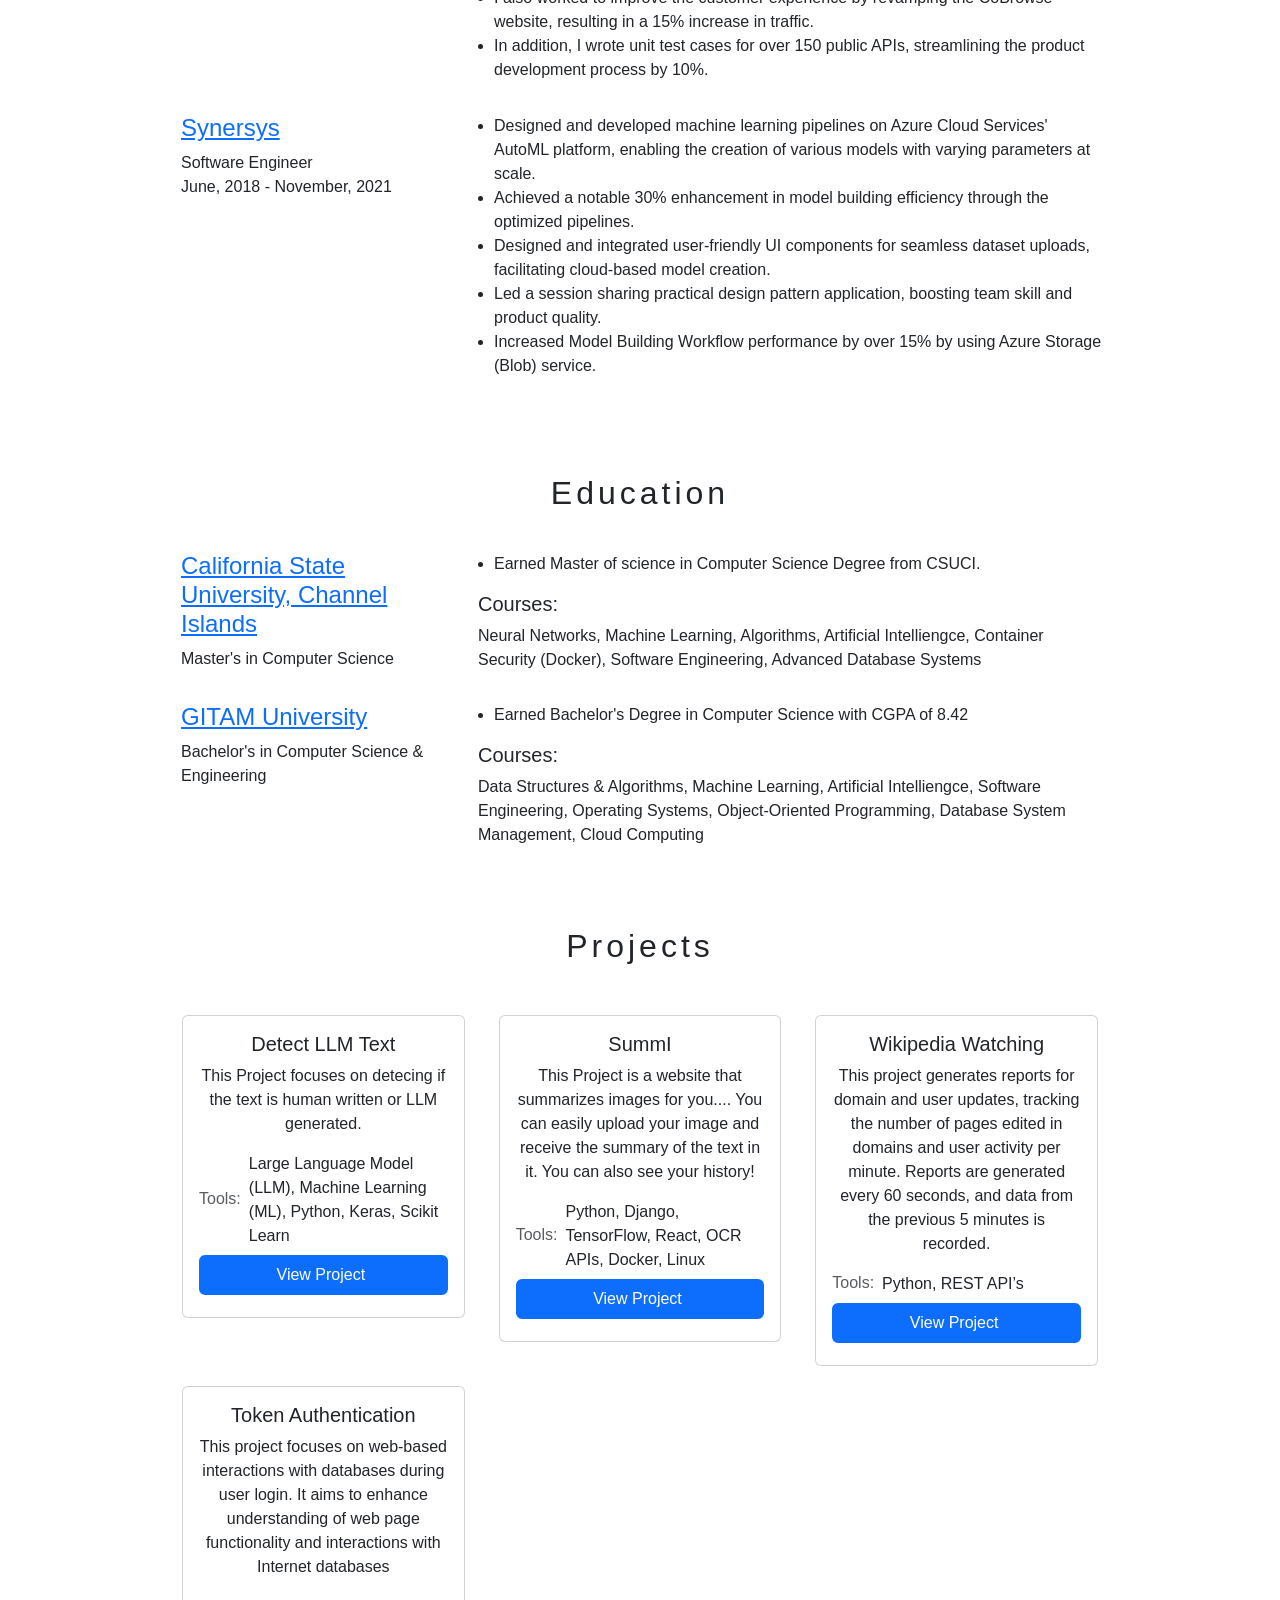
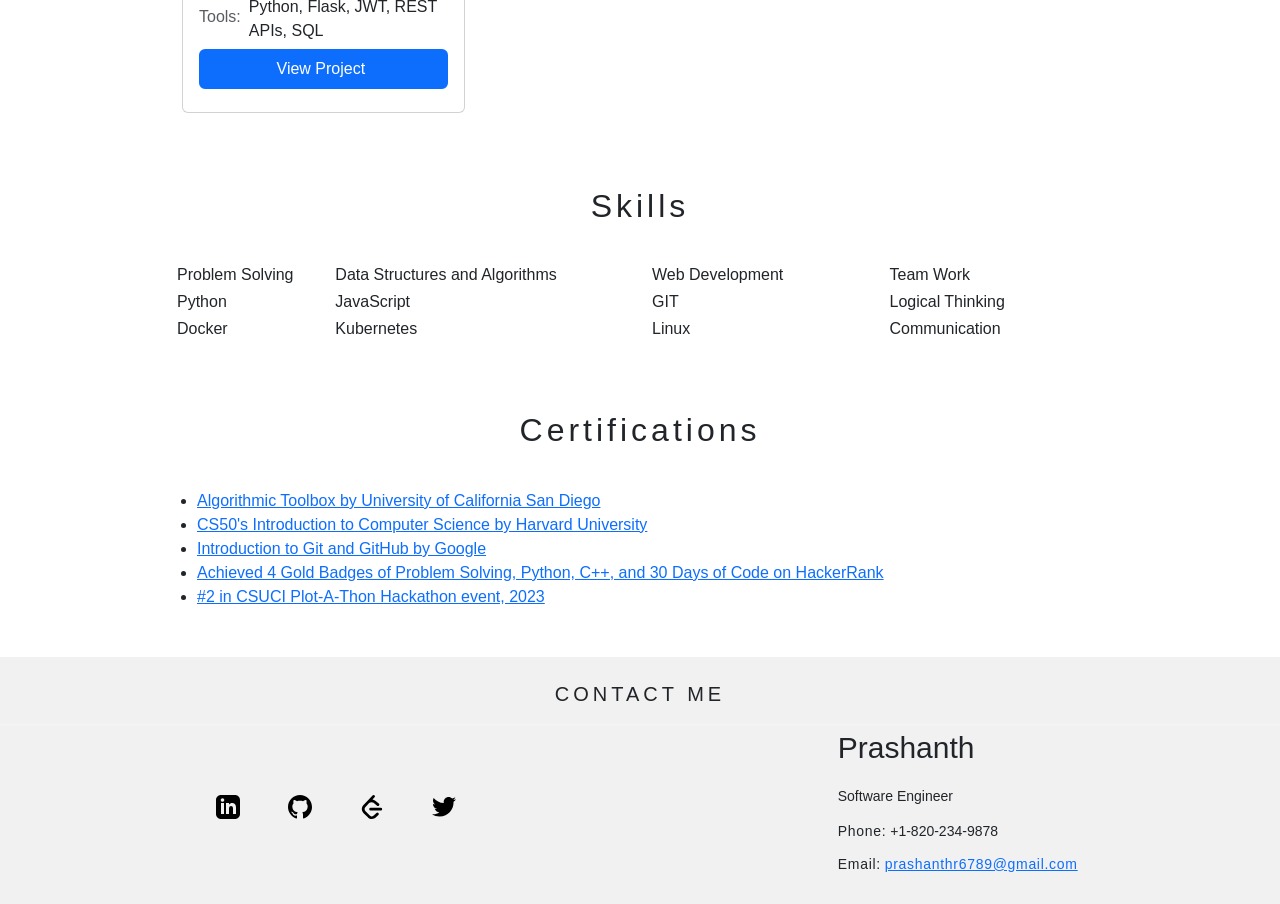
==== commit 453ab547: "update experience, projects" ====
--- a/index.html
+++ b/index.html
@@ -1,570 +1,617 @@
 <!DOCTYPE html>
 <html lang="en">
-
-<head>
-  <!-- Required meta tags -->
-  <meta charset="utf-8" />
-  <meta name="viewport" content="width=device-width, initial-scale=1" />
-  <!-- Bootstrap CSS -->
-  <link href="https://cdn.jsdelivr.net/npm/bootstrap@5.0.2/dist/css/bootstrap.min.css" rel="stylesheet"
-    integrity="sha384-EVSTQN3/azprG1Anm3QDgpJLIm9Nao0Yz1ztcQTwFspd3yD65VohhpuuCOmLASjC" crossorigin="anonymous" />
-  <link href="https://cdn.jsdelivr.net/npm/bootstrap@5.0.2/dist/css/bootstrap.min.css" rel="stylesheet"
-    integrity="sha384-EVSTQN3/azprG1Anm3QDgpJLIm9Nao0Yz1ztcQTwFspd3yD65VohhpuuCOmLASjC" crossorigin="anonymous" />
-  <link href="css/styles.css" rel="stylesheet" />
-  <script src="https://kit.fontawesome.com/58f9538d0d.js" crossorigin="anonymous"></script>
-  <script src="https://kit.fontawesome.com/3de2606a05.js" crossorigin="anonymous"></script>
-  <script src="https://code.jquery.com/jquery-3.3.1.slim.min.js"
-    integrity="sha384-q8i/X+965DzO0rT7abK41JStQIAqVgRVzpbzo5smXKp4YfRvH+8abtTE1Pi6jizo"
-    crossorigin="anonymous"></script>
-  <script src="https://cdn.jsdelivr.net/npm/popper.js@1.14.7/dist/umd/popper.min.js"
-    integrity="sha384-UO2eT0CpHqdSJQ6hJty5KVphtPhzWj9WO1clHTMGa3JDZwrnQq4sF86dIHNDz0W1"
-    crossorigin="anonymous"></script>
-  <script src="https://cdn.jsdelivr.net/npm/bootstrap@4.3.1/dist/js/bootstrap.min.js"
-    integrity="sha384-JjSmVgyd0p3pXB1rRibZUAYoIIy6OrQ6VrjIEaFf/nJGzIxFDsf4x0xIM+B07jRM"
-    crossorigin="anonymous"></script>
-  <title>Prashanth | Software Engineer</title>
-</head>
-
-<body>
-  <div class="container-fluid p-0 navbar-div">
-    <nav class="navbar navbar-expand-lg navbar-light bg-light" role="navigation">
-      <div style="padding-left: 5rem;">
-        <a class="navbar-brand home-name-a" href="/" style="display: block;">
-          <h3 class="home-name">Prashanth</h3>
-        </a>
+   <head>
+      <!-- Google tag (gtag.js) -->
+      <script async src="https://www.googletagmanager.com/gtag/js?id=G-DYP4QC6Q65"></script>
+      <script>
+         window.dataLayer = window.dataLayer || [];
+         function gtag() { dataLayer.push(arguments); }
+         gtag('js', new Date());
+         
+         gtag('config', 'G-DYP4QC6Q65');
+      </script>
+      <!-- Required meta tags -->
+      <meta charset="utf-8" />
+      <meta name="viewport" content="width=device-width, initial-scale=1" />
+      <!-- Bootstrap CSS -->
+      <link href="https://cdn.jsdelivr.net/npm/bootstrap@5.0.2/dist/css/bootstrap.min.css" rel="stylesheet"
+         integrity="sha384-EVSTQN3/azprG1Anm3QDgpJLIm9Nao0Yz1ztcQTwFspd3yD65VohhpuuCOmLASjC" crossorigin="anonymous" />
+      <link href="https://cdn.jsdelivr.net/npm/bootstrap@5.0.2/dist/css/bootstrap.min.css" rel="stylesheet"
+         integrity="sha384-EVSTQN3/azprG1Anm3QDgpJLIm9Nao0Yz1ztcQTwFspd3yD65VohhpuuCOmLASjC" crossorigin="anonymous" />
+      <link href="css/styles.css" rel="stylesheet" />
+      <script src="https://kit.fontawesome.com/58f9538d0d.js" crossorigin="anonymous"></script>
+      <script src="https://kit.fontawesome.com/3de2606a05.js" crossorigin="anonymous"></script>
+      <script src="https://code.jquery.com/jquery-3.3.1.slim.min.js"
+         integrity="sha384-q8i/X+965DzO0rT7abK41JStQIAqVgRVzpbzo5smXKp4YfRvH+8abtTE1Pi6jizo"
+         crossorigin="anonymous"></script>
+      <script src="https://cdn.jsdelivr.net/npm/popper.js@1.14.7/dist/umd/popper.min.js"
+         integrity="sha384-UO2eT0CpHqdSJQ6hJty5KVphtPhzWj9WO1clHTMGa3JDZwrnQq4sF86dIHNDz0W1"
+         crossorigin="anonymous"></script>
+      <script src="https://cdn.jsdelivr.net/npm/bootstrap@4.3.1/dist/js/bootstrap.min.js"
+         integrity="sha384-JjSmVgyd0p3pXB1rRibZUAYoIIy6OrQ6VrjIEaFf/nJGzIxFDsf4x0xIM+B07jRM"
+         crossorigin="anonymous"></script>
+      <title>Prashanth | Software Engineer</title>
+   </head>
+   <body>
+      <div class="container-fluid p-0 navbar-div">
+         <nav class="navbar navbar-expand-lg navbar-light bg-light" role="navigation">
+            <div style="padding-left: 5rem;">
+               <a class="navbar-brand home-name-a" href="/" style="display: block;">
+                  <h3 class="home-name">Prashanth</h3>
+               </a>
+            </div>
+            <button class="navbar-toggler" type="button" data-toggle="collapse" data-target="#navbarNav"
+               aria-controls="navbarNav" aria-expanded="false" aria-label="Toggle navigation">
+            <span class="navbar-toggler-icon"></span>
+            </button>
+            <div class="collapse navbar-collapse justify-content-end" id="navbarNav">
+               <ul class="nav navbar-nav">
+                  <li class="nav-item active">
+                     <a class="nav-item-a" href="/"> Home </a>
+                  </li>
+                  <li class="nav-item">
+                     <a class="nav-item-a" href="#Experience"> Experience </a>
+                  </li>
+                  <li class="nav-item">
+                     <a class="nav-item-a" href="#Education"> Education </a>
+                  </li>
+                  <li class="nav-item">
+                     <a class="nav-item-a" href="#Projects"> Projects </a>
+                  </li>
+                  <li class="nav-item">
+                     <a class="nav-item-a" href="#Skills"> Skills </a>
+                  </li>
+                  <li class="nav-item">
+                     <a class="nav-item-a" href="#Certifications"> Certifications </a>
+                  </li>
+                  <li class="nav-item">
+                     <a class="nav-item-a" href="#Contact"> Contact </a>
+                  </li>
+               </ul>
+            </div>
+         </nav>
       </div>
-      <button class="navbar-toggler" type="button" data-toggle="collapse" data-target="#navbarNav"
-        aria-controls="navbarNav" aria-expanded="false" aria-label="Toggle navigation">
-        <span class="navbar-toggler-icon"></span>
-      </button>
-      <div class="collapse navbar-collapse justify-content-end" id="navbarNav">
-        <ul class="nav navbar-nav">
-          <li class="nav-item active">
-            <a class="nav-item-a" href="/"> Home </a>
-          </li>
-          <li class="nav-item">
-            <a class="nav-item-a" href="#Experience"> Experience </a>
-          </li>
-          <li class="nav-item">
-            <a class="nav-item-a" href="#Education"> Education </a>
-          </li>
-          <li class="nav-item">
-            <a class="nav-item-a" href="#Projects"> Projects </a>
-          </li>
-          <li class="nav-item">
-            <a class="nav-item-a" href="#Skills"> Skills </a>
-          </li>
-          <li class="nav-item">
-            <a class="nav-item-a" href="#Certifications"> Certifications </a>
-          </li>
-          <li class="nav-item">
-            <a class="nav-item-a" href="#Contact"> Contact </a>
-          </li>
-        </ul>
+      <div class="container-fluid bio">
+         <div class="row bio-row">
+            <div class="col">
+               <h2>
+                  <span>Hello! I'm Prashanth, Busupalli</span>
+               </h2>
+            </div>
+            <div class="bio-description">
+               <p>
+                  Having 5+ years of experience as a Software Engineer and Master's degree in 
+                  Computer Science at California State University, Channel Islands. I have a strong passion for
+                  backend engineering and system design. In my spare time, I enjoy
+                  staying up-to-date with industry developments by practicing data
+                  structures and algorithms on LeetCode and working on full stack
+                  projects. Currently diving deep into the world of AI/ML and
+                  exploring the possibilities of AI in the real world.
+               </p>
+            </div>
+         </div>
       </div>
-    </nav>
-  </div>
-  <div class="container-fluid bio">
-    <div class="row bio-row">
-      <div class="col">
-        <h2>
-          <span>Hello! I'm Prashanth, Busupalli</span>
-        </h2>
+      <section>
+         <div class="container-fluid p-0">
+            <div class="background-image">
+               <img
+                  src="https://static.wixstatic.com/media/813b164e6ecd49b0b09f5f9913d34577.jpg/v1/fill/w_1348,h_865,al_c,q_85,usm_0.66_1.00_0.01,enc_auto/813b164e6ecd49b0b09f5f9913d34577.jpg"
+                  alt="background image" width="100%" height="460px" />
+            </div>
+            <div class="row profile-box">
+               <div class="col-6 d-flex justify-content-end" style="padding: 0">
+                  <img src="https://i.postimg.cc/6QjXvHsP/image.png" class="profile-picture" alt="profile picture"
+                     height="460" />
+               </div>
+               <div class="col-6 justify-content-start profile-data justify-content-center d-grid">
+                  <h4>Prashanth</h4>
+                  <b>
+                     <p>Software Engineer</p>
+                  </b>
+                  <br />
+                  <span>
+                     <b>
+                        <p>Phone:
+                     </b>
+                     <br />+1-820-234-9878
+                     </p>
+                  </span>
+                  <span>
+                     <b>
+                        <p>
+                           Email:
+                     </b>
+                     <br />
+                     prashanthr6789@gmail.com
+                  </span>
+                  <span>
+                  <b>
+                  <p>Address:
+                  </b>
+                  <br />
+                  Camarillo, CA 93010</p>
+                  </span>
+               </div>
+            </div>
+         </div>
+      </section>
+      <div class="container">
+         <div class="row social-profile-div">
+            <ul class="social-profiles-section">
+               <li class="social-profile-li">
+                  <a href="https://www.linkedin.com/in/prashanth-kumar-reddy-busupalli-a6abb515b" target="_blank"
+                     title="LinkedIn">
+                     <svg xmlns="http://www.w3.org/2000/svg" width="24" height="24" viewBox="0 0 24 24">
+                        <path
+                           d="M19 0h-14c-2.761 0-5 2.239-5 5v14c0 2.761 2.239 5 5 5h14c2.762 0 5-2.239 5-5v-14c0-2.761-2.238-5-5-5zm-11 19h-3v-11h3v11zm-1.5-12.268c-.966 0-1.75-.79-1.75-1.764s.784-1.764 1.75-1.764 1.75.79 1.75 1.764-.783 1.764-1.75 1.764zm13.5 12.268h-3v-5.604c0-3.368-4-3.113-4 0v5.604h-3v-11h3v1.765c1.396-2.586 7-2.777 7 2.476v6.759z"
+                           fill="white"></path>
+                     </svg>
+                  </a>
+               </li>
+               <li class="social-profile-li">
+                  <a target="_blank" href="https://www.github.com/prashanthr11" title="GitHub">
+                     <svg xmlns="http://www.w3.org/2000/svg" width="24" height="24" viewBox="0 0 24 24">
+                        <path
+                           d="M12 0c-6.626 0-12 5.373-12 12 0 5.302 3.438 9.8 8.207 11.387.599.111.793-.261.793-.577v-2.234c-3.338.726-4.033-1.416-4.033-1.416-.546-1.387-1.333-1.756-1.333-1.756-1.089-.745.083-.729.083-.729 1.205.084 1.839 1.237 1.839 1.237 1.07 1.834 2.807 1.304 3.492.997.107-.775.418-1.305.762-1.604-2.665-.305-5.467-1.334-5.467-5.931 0-1.311.469-2.381 1.236-3.221-.124-.303-.535-1.524.117-3.176 0 0 1.008-.322 3.301 1.23.957-.266 1.983-.399 3.003-.404 1.02.005 2.047.138 3.006.404 2.291-1.552 3.297-1.23 3.297-1.23.653 1.653.242 2.874.118 3.176.77.84 1.235 1.911 1.235 3.221 0 4.609-2.807 5.624-5.479 5.921.43.372.823 1.102.823 2.222v3.293c0 .319.192.694.801.576 4.765-1.589 8.199-6.086 8.199-11.386 0-6.627-5.373-12-12-12z"
+                           fill="white"></path>
+                     </svg>
+                  </a>
+               </li>
+               <li class="social-profile-li">
+                  <a href="https://leetcode.com/prashanthr6789/" target="_blank" title="LeetCode">
+                     <svg width="24px" height="24px" viewBox="0 0 24 24" role="img" xmlns="http://www.w3.org/2000/svg">
+                        <path
+                           d="M13.483 0a1.374 1.374 0 0 0-.961.438L7.116 6.226l-3.854 4.126a5.266 5.266 0 0 0-1.209 2.104 5.35 5.35 0 0 0-.125.513 5.527 5.527 0 0 0 .062 2.362 5.83 5.83 0 0 0 .349 1.017 5.938 5.938 0 0 0 1.271 1.818l4.277 4.193.039.038c2.248 2.165 5.852 2.133 8.063-.074l2.396-2.392c.54-.54.54-1.414.003-1.955a1.378 1.378 0 0 0-1.951-.003l-2.396 2.392a3.021 3.021 0 0 1-4.205.038l-.02-.019-4.276-4.193c-.652-.64-.972-1.469-.948-2.263a2.68 2.68 0 0 1 .066-.523 2.545 2.545 0 0 1 .619-1.164L9.13 8.114c1.058-1.134 3.204-1.27 4.43-.278l3.501 2.831c.593.48 1.461.387 1.94-.207a1.384 1.384 0 0 0-.207-1.943l-3.5-2.831c-.8-.647-1.766-1.045-2.774-1.202l2.015-2.158A1.384 1.384 0 0 0 13.483 0zm-2.866 12.815a1.38 1.38 0 0 0-1.38 1.382 1.38 1.38 0 0 0 1.38 1.382H20.79a1.38 1.38 0 0 0 1.38-1.382 1.38 1.38 0 0 0-1.38-1.382z"
+                           fill="white"></path>
+                     </svg>
+                  </a>
+               </li>
+               <li class="social-profile-li">
+                  <a href="https://twitter.com/prashanthr6789" target="_blank" title="Twitter">
+                     <svg width="24px" height="24px" viewBox="0 0 24 24" xmlns="http://www.w3.org/2000/svg">
+                        <path fill="white" fill-rule="evenodd"
+                           d="M24,4.3086 C23.117,4.7006 22.168,4.9646 21.172,5.0836 C22.188,4.4746 22.969,3.5096 23.337,2.3596 C22.386,2.9246 21.332,3.3336 20.21,3.5556 C19.312,2.5976 18.032,1.9996 16.616,1.9996 C13.897,1.9996 11.692,4.2046 11.692,6.9236 C11.692,7.3096 11.736,7.6856 11.82,8.0456 C7.728,7.8406 4.099,5.8806 1.671,2.9006 C1.247,3.6286 1.004,4.4736 1.004,5.3766 C1.004,7.0846 1.873,8.5926 3.195,9.4756 C2.388,9.4486 1.628,9.2276 0.964,8.8596 L0.964,8.9206 C0.964,11.3066 2.661,13.2966 4.914,13.7486 C4.501,13.8626 4.065,13.9216 3.617,13.9216 C3.299,13.9216 2.991,13.8906 2.69,13.8336 C3.317,15.7896 5.135,17.2136 7.29,17.2536 C5.604,18.5736 3.481,19.3606 1.175,19.3606 C0.777,19.3606 0.385,19.3376 0,19.2926 C2.179,20.6886 4.767,21.5046 7.548,21.5046 C16.605,21.5046 21.557,14.0016 21.557,7.4946 C21.557,7.2816 21.552,7.0696 21.543,6.8586 C22.505,6.1636 23.34,5.2966 24,4.3086">
+                        </path>
+                     </svg>
+                  </a>
+               </li>
+            </ul>
+         </div>
       </div>
-      <div class="bio-description">
-        <p>
-          I am currently completing a Master's degree in Computer Science at
-          California State University Channel Islands. As a software engineer
-          with expertise in product development, I have a strong passion for
-          backend engineering and system design. In my spare time, I enjoy
-          staying up-to-date with industry developments by practicing data
-          structures and algorithms on LeetCode and working on full stack
-          projects.
-        </p>
-      </div>
-    </div>
-  </div>
-  <section>
-    <div class="container-fluid p-0">
-      <div class="background-image">
-        <img
-          src="https://static.wixstatic.com/media/813b164e6ecd49b0b09f5f9913d34577.jpg/v1/fill/w_1348,h_865,al_c,q_85,usm_0.66_1.00_0.01,enc_auto/813b164e6ecd49b0b09f5f9913d34577.jpg"
-          alt="background image" width="100%" height="460px" />
-      </div>
-      <div class="row profile-box">
-        <div class="col-6 d-flex justify-content-end" style="padding: 0">
-          <img src="https://i.postimg.cc/6QjXvHsP/image.png" class="profile-picture" alt="profile picture"
-            height="460" />
-        </div>
-        <div class="col-6 justify-content-start profile-data justify-content-center d-grid">
-          <h4>Prashanth</h4>
-          <b>
-            <p>Software Engineer</p>
-          </b>
-          <br />
-          <span>
-            <b>
-              <p>Phone:
-            </b>
-            <br />+1-820-234-9878
-            </p>
-          </span>
-          <span>
-            <b>
-              <p>
-                Email:
-            </b>
-            <br />
-            prashanthr6789@gmail.com
-          </span>
-          <span>
-            <b>
-              <p>Address:
-            </b>
-            <br />
-            3290 El Nido St <br />
-            Camarillo, CA 93010</p>
-          </span>
-        </div>
-      </div>
-    </div>
-  </section>
-  <div class="container">
-    <div class="row social-profile-div">
-      <ul class="social-profiles-section">
-        <li class="social-profile-li">
-          <a href="https://www.linkedin.com/in/prashanth-kumar-reddy-busupalli-a6abb515b" target="_blank"
-            title="LinkedIn">
-            <svg xmlns="http://www.w3.org/2000/svg" width="24" height="24" viewBox="0 0 24 24">
-              <path
-                d="M19 0h-14c-2.761 0-5 2.239-5 5v14c0 2.761 2.239 5 5 5h14c2.762 0 5-2.239 5-5v-14c0-2.761-2.238-5-5-5zm-11 19h-3v-11h3v11zm-1.5-12.268c-.966 0-1.75-.79-1.75-1.764s.784-1.764 1.75-1.764 1.75.79 1.75 1.764-.783 1.764-1.75 1.764zm13.5 12.268h-3v-5.604c0-3.368-4-3.113-4 0v5.604h-3v-11h3v1.765c1.396-2.586 7-2.777 7 2.476v6.759z"
-                fill="white"></path>
-            </svg>
-          </a>
-        </li>
-        <li class="social-profile-li">
-          <a target="_blank" href="https://www.github.com/prashanthr11" title="GitHub">
-            <svg xmlns="http://www.w3.org/2000/svg" width="24" height="24" viewBox="0 0 24 24">
-              <path
-                d="M12 0c-6.626 0-12 5.373-12 12 0 5.302 3.438 9.8 8.207 11.387.599.111.793-.261.793-.577v-2.234c-3.338.726-4.033-1.416-4.033-1.416-.546-1.387-1.333-1.756-1.333-1.756-1.089-.745.083-.729.083-.729 1.205.084 1.839 1.237 1.839 1.237 1.07 1.834 2.807 1.304 3.492.997.107-.775.418-1.305.762-1.604-2.665-.305-5.467-1.334-5.467-5.931 0-1.311.469-2.381 1.236-3.221-.124-.303-.535-1.524.117-3.176 0 0 1.008-.322 3.301 1.23.957-.266 1.983-.399 3.003-.404 1.02.005 2.047.138 3.006.404 2.291-1.552 3.297-1.23 3.297-1.23.653 1.653.242 2.874.118 3.176.77.84 1.235 1.911 1.235 3.221 0 4.609-2.807 5.624-5.479 5.921.43.372.823 1.102.823 2.222v3.293c0 .319.192.694.801.576 4.765-1.589 8.199-6.086 8.199-11.386 0-6.627-5.373-12-12-12z"
-                fill="white"></path>
-            </svg>
-          </a>
-        </li>
-        <li class="social-profile-li">
-          <a href="https://leetcode.com/prashanthr6789/" target="_blank" title="LeetCode">
-            <svg width="24px" height="24px" viewBox="0 0 24 24" role="img" xmlns="http://www.w3.org/2000/svg">
-              <path
-                d="M13.483 0a1.374 1.374 0 0 0-.961.438L7.116 6.226l-3.854 4.126a5.266 5.266 0 0 0-1.209 2.104 5.35 5.35 0 0 0-.125.513 5.527 5.527 0 0 0 .062 2.362 5.83 5.83 0 0 0 .349 1.017 5.938 5.938 0 0 0 1.271 1.818l4.277 4.193.039.038c2.248 2.165 5.852 2.133 8.063-.074l2.396-2.392c.54-.54.54-1.414.003-1.955a1.378 1.378 0 0 0-1.951-.003l-2.396 2.392a3.021 3.021 0 0 1-4.205.038l-.02-.019-4.276-4.193c-.652-.64-.972-1.469-.948-2.263a2.68 2.68 0 0 1 .066-.523 2.545 2.545 0 0 1 .619-1.164L9.13 8.114c1.058-1.134 3.204-1.27 4.43-.278l3.501 2.831c.593.48 1.461.387 1.94-.207a1.384 1.384 0 0 0-.207-1.943l-3.5-2.831c-.8-.647-1.766-1.045-2.774-1.202l2.015-2.158A1.384 1.384 0 0 0 13.483 0zm-2.866 12.815a1.38 1.38 0 0 0-1.38 1.382 1.38 1.38 0 0 0 1.38 1.382H20.79a1.38 1.38 0 0 0 1.38-1.382 1.38 1.38 0 0 0-1.38-1.382z"
-                fill="white"></path>
-            </svg>
-          </a>
-        </li>
-        <li class="social-profile-li">
-          <a href="https://twitter.com/prashanthr6789" target="_blank" title="Twitter">
-            <svg width="24px" height="24px" viewBox="0 0 24 24" xmlns="http://www.w3.org/2000/svg">
-              <path fill="white" fill-rule="evenodd"
-                d="M24,4.3086 C23.117,4.7006 22.168,4.9646 21.172,5.0836 C22.188,4.4746 22.969,3.5096 23.337,2.3596 C22.386,2.9246 21.332,3.3336 20.21,3.5556 C19.312,2.5976 18.032,1.9996 16.616,1.9996 C13.897,1.9996 11.692,4.2046 11.692,6.9236 C11.692,7.3096 11.736,7.6856 11.82,8.0456 C7.728,7.8406 4.099,5.8806 1.671,2.9006 C1.247,3.6286 1.004,4.4736 1.004,5.3766 C1.004,7.0846 1.873,8.5926 3.195,9.4756 C2.388,9.4486 1.628,9.2276 0.964,8.8596 L0.964,8.9206 C0.964,11.3066 2.661,13.2966 4.914,13.7486 C4.501,13.8626 4.065,13.9216 3.617,13.9216 C3.299,13.9216 2.991,13.8906 2.69,13.8336 C3.317,15.7896 5.135,17.2136 7.29,17.2536 C5.604,18.5736 3.481,19.3606 1.175,19.3606 C0.777,19.3606 0.385,19.3376 0,19.2926 C2.179,20.6886 4.767,21.5046 7.548,21.5046 C16.605,21.5046 21.557,14.0016 21.557,7.4946 C21.557,7.2816 21.552,7.0696 21.543,6.8586 C22.505,6.1636 23.34,5.2966 24,4.3086">
-              </path>
-            </svg>
-          </a>
-        </li>
-      </ul>
-    </div>
-  </div>
-  <section id="Experience" class="content-wrap">
-    <div class="content-wrap">
-      <div class="row section-heading">
-        <h2>Experience</h2>
-      </div>
-      <div class="row section-row">
-        <div class="col-narrow">
-          <strong>
-            <h4><a href="https://www.csuci.edu/" target="_blank">California State University, Channel Islands</a>
-              <i class="fa-solid fa-up-right-from-square fa-xs"></i>
-            </h4>
-          </strong>
-          <p>
-            Web Services Assistant <br />
-            October, 2022 - Present
-          </p>
-        </div>
-        <div class="col-wide">
-          <ul class="job-description">
-            <li>
-              Collaborate with requesters on new projects to create new sites or update existing ones. I aim to develop
-              a robust application that meets the evolving requirements of the community.
-            </li>
-            <li>
-              Improved accessibility using Siteimprove to optimize websites.
-            </li>
-            <li>
-              Helping the web services team with updating and managing CSUCI web pages.
-            </li>
-          </ul>
-        </div>
-      </div>
-      <div class="row section-row">
-        <div class="col-narrow">
-          <strong>
-            <h4>
-              <a href="https://getcogno.ai/" target="_blank">Cogno AI</a>
-              <i class="fa-solid fa-up-right-from-square fa-xs"></i>
-            </h4>
-          </strong>
-          <p>
-            Software Developer Engineer-1 <br />
-            February, 2022- July, 2022
-          </p>
-        </div>
-        <div class="col-wide">
-          <ul class="job-description">
-            <li>
-              I developed a feature for the CoBrowse product that allowed
-              clients to export analytics data, giving them insights into how
-              the product was being used.
-            </li>
-            <li>
-              To improve the product and protect it from security threats, I
-              addressed potential vulnerabilities and implemented REST APIs
-              for user management.
-            </li>
-            <li>
-              I also worked to improve the customer experience by revamping
-              the CoBrowse website, resulting in a 15% increase in traffic.
-            </li>
-            <li>
-              In addition, I wrote unit test cases for over 150 public APIs,
-              streamlining the product development process by 10%.
-            </li>
-          </ul>
-        </div>
-      </div>
-      <div class="row section-row">
-        <div class="col-narrow">
-          <strong>
-            <h4>
-              <a href="https://www.synersystech.com/" target="_blank">Synersys</a>
-              <i class="fa-solid fa-up-right-from-square fa-xs"></i>
-            </h4>
-          </strong>
-          <p>
-            Software Engineer <br />
-            June, 2018 - November, 2021
-          </p>
-        </div>
-        <div class="col-wide">
-          <ul class="job-description">
-            <li>
-              Designed and developed machine learning pipelines on Azure Cloud Services' AutoML platform, enabling the
-              creation of various models with varying parameters at scale.
-            </li>
-            <li>
-              Achieved a notable 30% enhancement in model building efficiency through the optimized pipelines.
-            </li>
-            <li>
-              Designed and integrated user-friendly UI components for seamless dataset uploads, facilitating cloud-based
-              model creation.
-            </li>
-            <li>
-              Led a session sharing practical design pattern application, boosting team skill and product quality.</li>
-            <li>Increased Model Building Workflow performance by over 15% by using Azure Storage (Blob) service. </li>
-
-          </ul>
-        </div>
-      </div>
-    </div>
-  </section>
-  <section id="Education" class="content-wrap">
-    <div class="content-wrap">
-      <div class="row section-heading">
-        <h2>Education</h2>
-      </div>
-      <div class="row section-row">
-        <div class="col-narrow">
-          <strong>
-            <h4><a href="https://www.csuci.edu/" target="_blank">California State University, Channel Islands</a>
-              <i class="fa-solid fa-up-right-from-square fa-xs"></i>
-            </h4>
-          </strong>
-          <p>
-            Master's in Computer Science <br />
-            August, 2022 - Present (Expected May 2024)
-          </p>
-        </div>
-        <div class="col-wide">
-          <ul class="job-description">
-            <li>
-              Currently Enrolled Graduate Student at CSUCI. Pursuing Masters in Computer Science.
-            </li>
-            <li>
-              Expected Gradudation in May, 2024
-            </li>
-          </ul>
-          <div class="courses-div">
-            <h5>
-              Courses:
-            </h5>
-            <span>
-              Algorithms, Artificial Intelliengce, Container Security (Docker), Software Engineering, Database
-            </span>
-          </div>
-        </div>
-      </div>
-      <div class="row section-row">
-        <div class="col-narrow">
-          <strong>
-            <h4><a href="https://gitam.edu/" target="_blank">GITAM University</a>
-              <i class="fa-solid fa-up-right-from-square fa-xs"></i>
-            </h4>
-          </strong>
-          <p>
-            Bachelor's in Computer Science &amp; Engineering <br />
-          </p>
-        </div>
-        <div class="col-wide">
-          <ul class="job-description">
-            <li>Earned Bachelor's Degree in Computer Science with CGPA of 8.42</li>
-          </ul>
-          <div class="courses-div">
-            <h5>
-              Courses:
-            </h5>
-            <span>
-              Data Structures & Algorithms, Machine Learning, Artificial Intelliengce, Software Engineering, Operating
-              Systems, Object-Oriented Programming, Database System Management, Cloud Computing
-            </span>
-          </div>
-
-        </div>
-      </div>
-    </div>
-  </section>
-  <section id="Projects" class="content-wrap">
-    <div class="content-wrap">
-      <div class="row section-heading">
-        <h2>Projects</h2>
-      </div>
-      <div class="row">
-        <div class="col-sm-4">
-          <div class="card">
-            <div class="card-body">
-              <h5 class="card-title">SummI</h5>
-              <p class="card-text text-center">
-                This Project is a website that summarizes images for you....
-                You can easily upload your image and receive the summary of
-                the text in it. You can also see your history!
-              </p>
-              <div class="d-flex align-items-center">
-                <h6 class="card-subtitle text-muted">Tools:</h6>
-                <p class="card-text px-2">
-                  Python, Django, TensorFlow, React, OCR APIs, Docker, Linux
-                </p>
-              </div>
-              <a href="https://github.com/orgs/CSUCI-Adv-SE/repositories" target="_blank" class="btn btn-primary">View
-                Project
-                <i class="fa-solid fa-up-right-from-square"></i>
-              </a>
-            </div>
-          </div>
-        </div>
-        <div class="col-sm-4">
-          <div class="card">
-            <div class="card-body">
-              <h5 class="card-title">Wikipedia Watching</h5>
-              <p class="card-text text-center">
-                This project generates reports for domain and user updates,
-                tracking the number of pages edited in domains and user
-                activity per minute. Reports are generated every 60 seconds,
-                and data from the previous 5 minutes is recorded.
-              </p>
-              <div class="d-flex align-items-center">
-                <h6 class="card-subtitle text-muted">Tools:</h6>
-                <p class="card-text px-2">Python, REST API’s</p>
-              </div>
-              <a href="https://github.com/prashanthr11/Wikipedia-Watching" target="_blank" class="btn btn-primary">View
-                Project
-                <i class="fa-solid fa-up-right-from-square"></i>
-              </a>
-            </div>
-          </div>
-        </div>
-        <div class="col-sm-4">
-          <div class="card">
-            <div class="card-body">
-              <h5 class="card-title">Token Authentication</h5>
-              <p class="card-text text-center">
-                This project focuses on web-based interactions with databases
-                during user login. It aims to enhance understanding of web
-                page functionality and interactions with Internet databases
-              </p>
-              <div class="d-flex align-items-center">
-                <h6 class="card-subtitle text-muted">Tools:</h6>
-                <p class="card-text px-2">
-                  Python, Flask, JWT, REST APIs, SQL
-                </p>
-              </div>
-              <a href="https://github.com/prashanthr11/Token-Authentication" target="_blank"
-                class="btn btn-primary">View Project
-                <i class="fa-solid fa-up-right-from-square"></i>
-              </a>
-            </div>
-          </div>
-        </div>
-      </div>
-    </div>
-  </section>
-  <section id="Skills" class="content-wrap">
-    <div class="content-wrap">
-      <div class="row section-heading">
-        <h2>Skills</h2>
-      </div>
-      <div class="row">
-        <div class="col-2">
-          <h6>Problem Solving</h6>
-          <h6>Python</h6>
-          <h6>Docker</h6>
-        </div>
-        <div class="col-4">
-          <h6>Data Structures and Algorithms</h6>
-          <h6>JavaScript</h6>
-          <h6>Kubernetes</h6>
-        </div>
-        <div class="col-3">
-          <h6>Web Development</h6>
-          <h6>GIT</h6>
-          <h6>Linux</h6>
-
-        </div>
-        <div class="col-3">
-          <h6>Team Work</h6>
-          <h6>Logical Thinking</h6>
-          <h6>Communication</h6>
-        </div>
-      </div>
-    </div>
-  </section>
-  <section id="Certifications" class="content-wrap">
-    <div class="content-wrap">
-      <div class="row section-heading">
-        <h2> Certifications</h2>
-      </div>
-      <ul>
-        <li>
-          <a href="https://coursera.org/share/e81116e27d7a03f0e8bd1f2c54377fcf" target="_blank">
-            Algorithmic Toolbox by University of California San Diego
-          </a>
-          <i class="fa-solid fa-up-right-from-square p-1"></i>
-        </li>
-        <li>
-          <a href="https://certificates.cs50.io/b9bbcb50-c017-4d84-9d68-1942e8cc4297.pdf?size=letter" target="_blank">
-            CS50's Introduction to Computer Science by Harvard University
-          </a>
-          <i class="fa-solid fa-up-right-from-square p-1"></i>
-        </li>
-        <li>
-          <a href="https://coursera.org/share/7591133c1f05d5275decebe9cd70ef68" target="_blank">
-            Introduction to Git and GitHub by Google
-          </a>
-          <i class="fa-solid fa-up-right-from-square p-1"></i>
-        </li>
-        <li>
-          <a href="https://www.hackerrank.com/prashanthr6789" target="_blank">
-            Achieved 4 Gold Badges of Problem Solving, Python, C++, and 30 Days of Code on HackerRank
-          </a>
-          <i class="fa-solid fa-up-right-from-square p-1"></i>
-        </li>
-
-        <li>
-          <a href="https://csuci-7974604.hs-sites.com/plot-a-thon-home-page-0" target="_blank">
-            #2 in CSUCI Plot-A-Thon Hackathon event, 2023
-          </a>
-          <i class="fa-solid fa-up-right-from-square p-1"></i>
-        </li>
-
-      </ul>
-    </div>
-  </section>
-  <footer id="Contact" class="footer-class">
-    <div>
-      <div class="contact-me-footer">
-        <h2>
-          <span>
-            <span>CONTACT ME</span>
-          </span>
-        </h2>
-      </div>
-      <hr class="text-white m-0" />
-      <div class="row m-0">
-        <div class="col d-grid justify-content-center align-items-center">
-          <ul class="social-profiles-section">
-            <li class="social-profile-li">
-              <a href="https://www.linkedin.com/in/prashanth-kumar-reddy-busupalli-a6abb515b/" target="_blank"
-                title="LinkedIn">
-                <svg xmlns="http://www.w3.org/2000/svg" width="24" height="24" viewBox="0 0 24 24">
-                  <path
-                    d="M19 0h-14c-2.761 0-5 2.239-5 5v14c0 2.761 2.239 5 5 5h14c2.762 0 5-2.239 5-5v-14c0-2.761-2.238-5-5-5zm-11 19h-3v-11h3v11zm-1.5-12.268c-.966 0-1.75-.79-1.75-1.764s.784-1.764 1.75-1.764 1.75.79 1.75 1.764-.783 1.764-1.75 1.764zm13.5 12.268h-3v-5.604c0-3.368-4-3.113-4 0v5.604h-3v-11h3v1.765c1.396-2.586 7-2.777 7 2.476v6.759z"
-                    fill="black"></path>
-                </svg>
-              </a>
-            </li>
-            <li class="social-profile-li">
-              <a target="_blank" href="https://www.github.com/prashanthr11" title="GitHub">
-                <svg xmlns="http://www.w3.org/2000/svg" width="24" height="24" viewBox="0 0 24 24">
-                  <path
-                    d="M12 0c-6.626 0-12 5.373-12 12 0 5.302 3.438 9.8 8.207 11.387.599.111.793-.261.793-.577v-2.234c-3.338.726-4.033-1.416-4.033-1.416-.546-1.387-1.333-1.756-1.333-1.756-1.089-.745.083-.729.083-.729 1.205.084 1.839 1.237 1.839 1.237 1.07 1.834 2.807 1.304 3.492.997.107-.775.418-1.305.762-1.604-2.665-.305-5.467-1.334-5.467-5.931 0-1.311.469-2.381 1.236-3.221-.124-.303-.535-1.524.117-3.176 0 0 1.008-.322 3.301 1.23.957-.266 1.983-.399 3.003-.404 1.02.005 2.047.138 3.006.404 2.291-1.552 3.297-1.23 3.297-1.23.653 1.653.242 2.874.118 3.176.77.84 1.235 1.911 1.235 3.221 0 4.609-2.807 5.624-5.479 5.921.43.372.823 1.102.823 2.222v3.293c0 .319.192.694.801.576 4.765-1.589 8.199-6.086 8.199-11.386 0-6.627-5.373-12-12-12z"
-                    fill="black"></path>
-                </svg>
-              </a>
-            </li>
-            <li class="social-profile-li">
-              <a href="https://leetcode.com/prashanthr6789/" target="_blank" title="LeetCode">
-                <svg width="24px" height="24px" viewBox="0 0 24 24" role="img" xmlns="http://www.w3.org/2000/svg">
-                  <path
-                    d="M13.483 0a1.374 1.374 0 0 0-.961.438L7.116 6.226l-3.854 4.126a5.266 5.266 0 0 0-1.209 2.104 5.35 5.35 0 0 0-.125.513 5.527 5.527 0 0 0 .062 2.362 5.83 5.83 0 0 0 .349 1.017 5.938 5.938 0 0 0 1.271 1.818l4.277 4.193.039.038c2.248 2.165 5.852 2.133 8.063-.074l2.396-2.392c.54-.54.54-1.414.003-1.955a1.378 1.378 0 0 0-1.951-.003l-2.396 2.392a3.021 3.021 0 0 1-4.205.038l-.02-.019-4.276-4.193c-.652-.64-.972-1.469-.948-2.263a2.68 2.68 0 0 1 .066-.523 2.545 2.545 0 0 1 .619-1.164L9.13 8.114c1.058-1.134 3.204-1.27 4.43-.278l3.501 2.831c.593.48 1.461.387 1.94-.207a1.384 1.384 0 0 0-.207-1.943l-3.5-2.831c-.8-.647-1.766-1.045-2.774-1.202l2.015-2.158A1.384 1.384 0 0 0 13.483 0zm-2.866 12.815a1.38 1.38 0 0 0-1.38 1.382 1.38 1.38 0 0 0 1.38 1.382H20.79a1.38 1.38 0 0 0 1.38-1.382 1.38 1.38 0 0 0-1.38-1.382z"
-                    fill="black"></path>
-                </svg>
-              </a>
-            </li>
-            <li class="social-profile-li">
-              <a href="https://twitter.com/prashanthr6789" target="_blank" title="Twitter">
-                <svg width="24px" height="24px" viewBox="0 0 24 24" xmlns="http://www.w3.org/2000/svg">
-                  <path fill="black" fill-rule="evenodd"
-                    d="M24,4.3086 C23.117,4.7006 22.168,4.9646 21.172,5.0836 C22.188,4.4746 22.969,3.5096 23.337,2.3596 C22.386,2.9246 21.332,3.3336 20.21,3.5556 C19.312,2.5976 18.032,1.9996 16.616,1.9996 C13.897,1.9996 11.692,4.2046 11.692,6.9236 C11.692,7.3096 11.736,7.6856 11.82,8.0456 C7.728,7.8406 4.099,5.8806 1.671,2.9006 C1.247,3.6286 1.004,4.4736 1.004,5.3766 C1.004,7.0846 1.873,8.5926 3.195,9.4756 C2.388,9.4486 1.628,9.2276 0.964,8.8596 L0.964,8.9206 C0.964,11.3066 2.661,13.2966 4.914,13.7486 C4.501,13.8626 4.065,13.9216 3.617,13.9216 C3.299,13.9216 2.991,13.8906 2.69,13.8336 C3.317,15.7896 5.135,17.2136 7.29,17.2536 C5.604,18.5736 3.481,19.3606 1.175,19.3606 C0.777,19.3606 0.385,19.3376 0,19.2926 C2.179,20.6886 4.767,21.5046 7.548,21.5046 C16.605,21.5046 21.557,14.0016 21.557,7.4946 C21.557,7.2816 21.552,7.0696 21.543,6.8586 C22.505,6.1636 23.34,5.2966 24,4.3086">
-                  </path>
-                </svg>
-              </a>
-            </li>
-          </ul>
-        </div>
-        <div class="col d-grid justify-content-center">
-          <div>
-            <p style="font-size: 30px">Prashanth</p>
-          </div>
-          <div>
-            <p style="font-size: 14px">Software Engineer</p>
-          </div>
-          <div>
-            <p style="line-height: 1.2em; font-size: 14px">
-              <span style="letter-spacing: 0.05em">Phone:</span>
-              <span style="font-size: 14px">+1-820-234-9878</span>
-            </p>
-          </div>
-          <div>
-            <p style="line-height: 1.2em; font-size: 14px">
-              <span style="letter-spacing: 0.05em">Email:</span>
-              <span style="letter-spacing: 0.05em">
-                <a href="mailto:prashanthr6789@gmail.com">prashanthr6789@gmail.com</a>&nbsp;
-              </span>
-            </p>
-          </div>
-        </div>
-      </div>
-    </div>
-  </footer>
-  <script src="https://cdn.jsdelivr.net/npm/bootstrap@5.0.2/dist/js/bootstrap.bundle.min.js"
-    integrity="sha384-MrcW6ZMFYlzcLA8Nl+NtUVF0sA7MsXsP1UyJoMp4YLEuNSfAP+JcXn/tWtIaxVXM"
-    crossorigin="anonymous"></script>
-</body>
-
-</html>+      <section id="Experience" class="content-wrap">
+         <div class="content-wrap">
+            <div class="row section-heading">
+               <h2>Experience</h2>
+            </div>
+            <div class="row section-row">
+               <div class="col-narrow">
+                  <strong>
+                     <h4><a href="https://knowcorp.com/" target="_blank">KNOW Systems Corp</a>
+                        <i class="fa-solid fa-up-right-from-square fa-xs"></i>
+                     </h4>
+                  </strong>
+                  <p>
+                     AI/ML Engineer <br />
+                     May, 2024 - Present
+                  </p>
+               </div>
+               <div class="col-wide">
+                  <ul class="job-description">
+                     <li>
+                        Engineered and implemented production-grade AI solutions using advanced Python programming, optimizing prompt
+                        engineering for over 10 LLMs, resulting in a 30% increase in stakeholder engagement.
+                     </li>
+                     <li>
+                        Enhanced NLP model performance, improving inference speed and accuracy by 45% through advanced data structures,
+                        algorithms, and Python optimisation techniques.              
+                     </li>
+                     <li>
+                        Developed and optimized stable diffusion models, achieving a 60% improvement in image generation quality while
+                        efficiently managing high request volumes using Python frameworks like Django and multi-threading techniques.              
+                     </li>
+                  </ul>
+               </div>
+            </div>
+            <div class="row section-row">
+               <div class="col-narrow">
+                  <strong>
+                     <h4><a href="https://www.csuci.edu/" target="_blank">California State University, Channel Islands</a>
+                        <i class="fa-solid fa-up-right-from-square fa-xs"></i>
+                     </h4>
+                  </strong>
+                  <p>
+                     Web Services Assistant <br />
+                     October, 2022 - April, 2024
+                  </p>
+               </div>
+               <div class="col-wide">
+                  <ul class="job-description">
+                     <li>
+                        Collaborate with requesters on new projects to create new sites or update existing ones. I aim to develop
+                        a robust application that meets the evolving requirements of the community.
+                     </li>
+                     <li>
+                        Improved accessibility using Siteimprove to optimize websites.
+                     </li>
+                     <li>
+                        Helping the web services team with updating and managing CSUCI web pages.
+                     </li>
+                  </ul>
+               </div>
+            </div>
+            <div class="row section-row">
+               <div class="col-narrow">
+                  <strong>
+                     <h4>
+                        <a href="https://getcogno.ai/" target="_blank">Cogno AI</a>
+                        <i class="fa-solid fa-up-right-from-square fa-xs"></i>
+                     </h4>
+                  </strong>
+                  <p>
+                     Software Developer Engineer-1 <br />
+                     February, 2022- July, 2022
+                  </p>
+               </div>
+               <div class="col-wide">
+                  <ul class="job-description">
+                     <li>
+                        I developed a feature for the CoBrowse product that allowed
+                        clients to export analytics data, giving them insights into how
+                        the product was being used.
+                     </li>
+                     <li>
+                        To improve the product and protect it from security threats, I
+                        addressed potential vulnerabilities and implemented REST APIs
+                        for user management.
+                     </li>
+                     <li>
+                        I also worked to improve the customer experience by revamping
+                        the CoBrowse website, resulting in a 15% increase in traffic.
+                     </li>
+                     <li>
+                        In addition, I wrote unit test cases for over 150 public APIs,
+                        streamlining the product development process by 10%.
+                     </li>
+                  </ul>
+               </div>
+            </div>
+            <div class="row section-row">
+               <div class="col-narrow">
+                  <strong>
+                     <h4>
+                        <a href="https://www.synersystech.com/" target="_blank">Synersys</a>
+                        <i class="fa-solid fa-up-right-from-square fa-xs"></i>
+                     </h4>
+                  </strong>
+                  <p>
+                     Software Engineer <br />
+                     June, 2018 - November, 2021
+                  </p>
+               </div>
+               <div class="col-wide">
+                  <ul class="job-description">
+                     <li>
+                        Designed and developed machine learning pipelines on Azure Cloud Services' AutoML platform, enabling the
+                        creation of various models with varying parameters at scale.
+                     </li>
+                     <li>
+                        Achieved a notable 30% enhancement in model building efficiency through the optimized pipelines.
+                     </li>
+                     <li>
+                        Designed and integrated user-friendly UI components for seamless dataset uploads, facilitating cloud-based
+                        model creation.
+                     </li>
+                     <li>
+                        Led a session sharing practical design pattern application, boosting team skill and product quality.
+                     </li>
+                     <li>Increased Model Building Workflow performance by over 15% by using Azure Storage (Blob) service. </li>
+                  </ul>
+               </div>
+            </div>
+         </div>
+      </section>
+      <section id="Education" class="content-wrap">
+         <div class="content-wrap">
+            <div class="row section-heading">
+               <h2>Education</h2>
+            </div>
+            <div class="row section-row">
+               <div class="col-narrow">
+                  <strong>
+                     <h4><a href="https://www.csuci.edu/" target="_blank">California State University, Channel Islands</a>
+                        <i class="fa-solid fa-up-right-from-square fa-xs"></i>
+                     </h4>
+                  </strong>
+                  <p>
+                     Master's in Computer Science
+                  </p>
+               </div>
+               <div class="col-wide">
+                  <ul class="job-description">
+                     <li>
+                        Earned Master of science in Computer Science Degree from CSUCI.
+                     </li>
+                  </ul>
+                  <div class="courses-div">
+                     <h5>
+                        Courses:
+                     </h5>
+                     <span>
+                     Neural Networks, Machine Learning, Algorithms, Artificial Intelliengce, 
+                     Container Security (Docker), Software Engineering, Advanced Database Systems
+                     </span>
+                  </div>
+               </div>
+            </div>
+            <div class="row section-row">
+               <div class="col-narrow">
+                  <strong>
+                     <h4><a href="https://gitam.edu/" target="_blank">GITAM University</a>
+                        <i class="fa-solid fa-up-right-from-square fa-xs"></i>
+                     </h4>
+                  </strong>
+                  <p>
+                     Bachelor's in Computer Science &amp; Engineering <br />
+                  </p>
+               </div>
+               <div class="col-wide">
+                  <ul class="job-description">
+                     <li>Earned Bachelor's Degree in Computer Science with CGPA of 8.42</li>
+                  </ul>
+                  <div class="courses-div">
+                     <h5>
+                        Courses:
+                     </h5>
+                     <span>
+                     Data Structures & Algorithms, Machine Learning, Artificial Intelliengce, Software Engineering, Operating
+                     Systems, Object-Oriented Programming, Database System Management, Cloud Computing
+                     </span>
+                  </div>
+               </div>
+            </div>
+         </div>
+      </section>
+      <section id="Projects" class="content-wrap">
+         <div class="content-wrap">
+            <div class="row section-heading">
+               <h2>Projects</h2>
+            </div>
+            <div class="row">
+               <div class="col-sm-4">
+                  <div class="card">
+                     <div class="card-body">
+                        <h5 class="card-title">Detect LLM Text</h5>
+                        <p class="card-text text-center">
+                           This Project focuses on detecing if the text is human written or LLM generated.
+                        </p>
+                        <div class="d-flex align-items-center">
+                           <h6 class="card-subtitle text-muted">Tools:</h6>
+                           <p class="card-text px-2">
+                              Large Language Model (LLM), Machine Learning (ML), Python, Keras, Scikit Learn
+                           </p>
+                        </div>
+                        <a href="https://github.com/prashanth-reddy-csuci/ghost-buster/tree/master" target="_blank" class="btn btn-primary">View
+                        Project
+                        <i class="fa-solid fa-up-right-from-square"></i>
+                        </a>
+                     </div>
+                  </div>
+               </div>
+               <div class="col-sm-4">
+                  <div class="card">
+                     <div class="card-body">
+                        <h5 class="card-title">SummI</h5>
+                        <p class="card-text text-center">
+                           This Project is a website that summarizes images for you....
+                           You can easily upload your image and receive the summary of
+                           the text in it. You can also see your history!
+                        </p>
+                        <div class="d-flex align-items-center">
+                           <h6 class="card-subtitle text-muted">Tools:</h6>
+                           <p class="card-text px-2">
+                              Python, Django, TensorFlow, React, OCR APIs, Docker, Linux
+                           </p>
+                        </div>
+                        <a href="https://github.com/orgs/CSUCI-Adv-SE/repositories" target="_blank" class="btn btn-primary">View
+                        Project
+                        <i class="fa-solid fa-up-right-from-square"></i>
+                        </a>
+                     </div>
+                  </div>
+               </div>
+               <div class="col-sm-4">
+                  <div class="card">
+                     <div class="card-body">
+                        <h5 class="card-title">Wikipedia Watching</h5>
+                        <p class="card-text text-center">
+                           This project generates reports for domain and user updates,
+                           tracking the number of pages edited in domains and user
+                           activity per minute. Reports are generated every 60 seconds,
+                           and data from the previous 5 minutes is recorded.
+                        </p>
+                        <div class="d-flex align-items-center">
+                           <h6 class="card-subtitle text-muted">Tools:</h6>
+                           <p class="card-text px-2">Python, REST API’s</p>
+                        </div>
+                        <a href="https://github.com/prashanthr11/Wikipedia-Watching" target="_blank" class="btn btn-primary">View
+                        Project
+                        <i class="fa-solid fa-up-right-from-square"></i>
+                        </a>
+                     </div>
+                  </div>
+               </div>
+               <div class="col-sm-4">
+                  <div class="card">
+                     <div class="card-body">
+                        <h5 class="card-title">Token Authentication</h5>
+                        <p class="card-text text-center">
+                           This project focuses on web-based interactions with databases
+                           during user login. It aims to enhance understanding of web
+                           page functionality and interactions with Internet databases
+                        </p>
+                        <div class="d-flex align-items-center">
+                           <h6 class="card-subtitle text-muted">Tools:</h6>
+                           <p class="card-text px-2">
+                              Python, Flask, JWT, REST APIs, SQL
+                           </p>
+                        </div>
+                        <a href="https://github.com/prashanthr11/Token-Authentication" target="_blank"
+                           class="btn btn-primary">View Project
+                        <i class="fa-solid fa-up-right-from-square"></i>
+                        </a>
+                     </div>
+                  </div>
+               </div>
+            </div>
+         </div>
+      </section>
+      <section id="Skills" class="content-wrap">
+         <div class="content-wrap">
+            <div class="row section-heading">
+               <h2>Skills</h2>
+            </div>
+            <div class="row">
+               <div class="col-2">
+                  <h6>Problem Solving</h6>
+                  <h6>Python</h6>
+                  <h6>Docker</h6>
+               </div>
+               <div class="col-4">
+                  <h6>Data Structures and Algorithms</h6>
+                  <h6>JavaScript</h6>
+                  <h6>Kubernetes</h6>
+               </div>
+               <div class="col-3">
+                  <h6>Web Development</h6>
+                  <h6>GIT</h6>
+                  <h6>Linux</h6>
+               </div>
+               <div class="col-3">
+                  <h6>Team Work</h6>
+                  <h6>Logical Thinking</h6>
+                  <h6>Communication</h6>
+               </div>
+            </div>
+         </div>
+      </section>
+      <section id="Certifications" class="content-wrap">
+         <div class="content-wrap">
+            <div class="row section-heading">
+               <h2> Certifications</h2>
+            </div>
+            <ul>
+               <li>
+                  <a href="https://coursera.org/share/e81116e27d7a03f0e8bd1f2c54377fcf" target="_blank">
+                  Algorithmic Toolbox by University of California San Diego
+                  </a>
+                  <i class="fa-solid fa-up-right-from-square p-1"></i>
+               </li>
+               <li>
+                  <a href="https://certificates.cs50.io/b9bbcb50-c017-4d84-9d68-1942e8cc4297.pdf?size=letter" target="_blank">
+                  CS50's Introduction to Computer Science by Harvard University
+                  </a>
+                  <i class="fa-solid fa-up-right-from-square p-1"></i>
+               </li>
+               <li>
+                  <a href="https://coursera.org/share/7591133c1f05d5275decebe9cd70ef68" target="_blank">
+                  Introduction to Git and GitHub by Google
+                  </a>
+                  <i class="fa-solid fa-up-right-from-square p-1"></i>
+               </li>
+               <li>
+                  <a href="https://www.hackerrank.com/prashanthr6789" target="_blank">
+                  Achieved 4 Gold Badges of Problem Solving, Python, C++, and 30 Days of Code on HackerRank
+                  </a>
+                  <i class="fa-solid fa-up-right-from-square p-1"></i>
+               </li>
+               <li>
+                  <a href="https://csuci-7974604.hs-sites.com/plot-a-thon-home-page-0" target="_blank">
+                  #2 in CSUCI Plot-A-Thon Hackathon event, 2023
+                  </a>
+                  <i class="fa-solid fa-up-right-from-square p-1"></i>
+               </li>
+            </ul>
+         </div>
+      </section>
+      <footer id="Contact" class="footer-class">
+         <div>
+            <div class="contact-me-footer">
+               <h2>
+                  <span>
+                  <span>CONTACT ME</span>
+                  </span>
+               </h2>
+            </div>
+            <hr class="text-white m-0" />
+            <div class="row m-0">
+               <div class="col d-grid justify-content-center align-items-center">
+                  <ul class="social-profiles-section">
+                     <li class="social-profile-li">
+                        <a href="https://www.linkedin.com/in/prashanth-kumar-reddy-busupalli-a6abb515b/" target="_blank"
+                           title="LinkedIn">
+                           <svg xmlns="http://www.w3.org/2000/svg" width="24" height="24" viewBox="0 0 24 24">
+                              <path
+                                 d="M19 0h-14c-2.761 0-5 2.239-5 5v14c0 2.761 2.239 5 5 5h14c2.762 0 5-2.239 5-5v-14c0-2.761-2.238-5-5-5zm-11 19h-3v-11h3v11zm-1.5-12.268c-.966 0-1.75-.79-1.75-1.764s.784-1.764 1.75-1.764 1.75.79 1.75 1.764-.783 1.764-1.75 1.764zm13.5 12.268h-3v-5.604c0-3.368-4-3.113-4 0v5.604h-3v-11h3v1.765c1.396-2.586 7-2.777 7 2.476v6.759z"
+                                 fill="black"></path>
+                           </svg>
+                        </a>
+                     </li>
+                     <li class="social-profile-li">
+                        <a target="_blank" href="https://www.github.com/prashanthr11" title="GitHub">
+                           <svg xmlns="http://www.w3.org/2000/svg" width="24" height="24" viewBox="0 0 24 24">
+                              <path
+                                 d="M12 0c-6.626 0-12 5.373-12 12 0 5.302 3.438 9.8 8.207 11.387.599.111.793-.261.793-.577v-2.234c-3.338.726-4.033-1.416-4.033-1.416-.546-1.387-1.333-1.756-1.333-1.756-1.089-.745.083-.729.083-.729 1.205.084 1.839 1.237 1.839 1.237 1.07 1.834 2.807 1.304 3.492.997.107-.775.418-1.305.762-1.604-2.665-.305-5.467-1.334-5.467-5.931 0-1.311.469-2.381 1.236-3.221-.124-.303-.535-1.524.117-3.176 0 0 1.008-.322 3.301 1.23.957-.266 1.983-.399 3.003-.404 1.02.005 2.047.138 3.006.404 2.291-1.552 3.297-1.23 3.297-1.23.653 1.653.242 2.874.118 3.176.77.84 1.235 1.911 1.235 3.221 0 4.609-2.807 5.624-5.479 5.921.43.372.823 1.102.823 2.222v3.293c0 .319.192.694.801.576 4.765-1.589 8.199-6.086 8.199-11.386 0-6.627-5.373-12-12-12z"
+                                 fill="black"></path>
+                           </svg>
+                        </a>
+                     </li>
+                     <li class="social-profile-li">
+                        <a href="https://leetcode.com/prashanthr6789/" target="_blank" title="LeetCode">
+                           <svg width="24px" height="24px" viewBox="0 0 24 24" role="img" xmlns="http://www.w3.org/2000/svg">
+                              <path
+                                 d="M13.483 0a1.374 1.374 0 0 0-.961.438L7.116 6.226l-3.854 4.126a5.266 5.266 0 0 0-1.209 2.104 5.35 5.35 0 0 0-.125.513 5.527 5.527 0 0 0 .062 2.362 5.83 5.83 0 0 0 .349 1.017 5.938 5.938 0 0 0 1.271 1.818l4.277 4.193.039.038c2.248 2.165 5.852 2.133 8.063-.074l2.396-2.392c.54-.54.54-1.414.003-1.955a1.378 1.378 0 0 0-1.951-.003l-2.396 2.392a3.021 3.021 0 0 1-4.205.038l-.02-.019-4.276-4.193c-.652-.64-.972-1.469-.948-2.263a2.68 2.68 0 0 1 .066-.523 2.545 2.545 0 0 1 .619-1.164L9.13 8.114c1.058-1.134 3.204-1.27 4.43-.278l3.501 2.831c.593.48 1.461.387 1.94-.207a1.384 1.384 0 0 0-.207-1.943l-3.5-2.831c-.8-.647-1.766-1.045-2.774-1.202l2.015-2.158A1.384 1.384 0 0 0 13.483 0zm-2.866 12.815a1.38 1.38 0 0 0-1.38 1.382 1.38 1.38 0 0 0 1.38 1.382H20.79a1.38 1.38 0 0 0 1.38-1.382 1.38 1.38 0 0 0-1.38-1.382z"
+                                 fill="black"></path>
+                           </svg>
+                        </a>
+                     </li>
+                     <li class="social-profile-li">
+                        <a href="https://twitter.com/prashanthr6789" target="_blank" title="Twitter">
+                           <svg width="24px" height="24px" viewBox="0 0 24 24" xmlns="http://www.w3.org/2000/svg">
+                              <path fill="black" fill-rule="evenodd"
+                                 d="M24,4.3086 C23.117,4.7006 22.168,4.9646 21.172,5.0836 C22.188,4.4746 22.969,3.5096 23.337,2.3596 C22.386,2.9246 21.332,3.3336 20.21,3.5556 C19.312,2.5976 18.032,1.9996 16.616,1.9996 C13.897,1.9996 11.692,4.2046 11.692,6.9236 C11.692,7.3096 11.736,7.6856 11.82,8.0456 C7.728,7.8406 4.099,5.8806 1.671,2.9006 C1.247,3.6286 1.004,4.4736 1.004,5.3766 C1.004,7.0846 1.873,8.5926 3.195,9.4756 C2.388,9.4486 1.628,9.2276 0.964,8.8596 L0.964,8.9206 C0.964,11.3066 2.661,13.2966 4.914,13.7486 C4.501,13.8626 4.065,13.9216 3.617,13.9216 C3.299,13.9216 2.991,13.8906 2.69,13.8336 C3.317,15.7896 5.135,17.2136 7.29,17.2536 C5.604,18.5736 3.481,19.3606 1.175,19.3606 C0.777,19.3606 0.385,19.3376 0,19.2926 C2.179,20.6886 4.767,21.5046 7.548,21.5046 C16.605,21.5046 21.557,14.0016 21.557,7.4946 C21.557,7.2816 21.552,7.0696 21.543,6.8586 C22.505,6.1636 23.34,5.2966 24,4.3086">
+                              </path>
+                           </svg>
+                        </a>
+                     </li>
+                  </ul>
+               </div>
+               <div class="col d-grid justify-content-center">
+                  <div>
+                     <p style="font-size: 30px">Prashanth</p>
+                  </div>
+                  <div>
+                     <p style="font-size: 14px">Software Engineer</p>
+                  </div>
+                  <div>
+                     <p style="line-height: 1.2em; font-size: 14px">
+                        <span style="letter-spacing: 0.05em">Phone:</span>
+                        <span style="font-size: 14px">+1-820-234-9878</span>
+                     </p>
+                  </div>
+                  <div>
+                     <p style="line-height: 1.2em; font-size: 14px">
+                        <span style="letter-spacing: 0.05em">Email:</span>
+                        <span style="letter-spacing: 0.05em">
+                        <a href="mailto:prashanthr6789@gmail.com">prashanthr6789@gmail.com</a>&nbsp;
+                        </span>
+                     </p>
+                  </div>
+               </div>
+            </div>
+         </div>
+      </footer>
+      <script src="https://cdn.jsdelivr.net/npm/bootstrap@5.0.2/dist/js/bootstrap.bundle.min.js"
+         integrity="sha384-MrcW6ZMFYlzcLA8Nl+NtUVF0sA7MsXsP1UyJoMp4YLEuNSfAP+JcXn/tWtIaxVXM"
+         crossorigin="anonymous"></script>
+   </body>
+</html>
--- a/css/styles.css
+++ b/css/styles.css
@@ -165,6 +165,34 @@
   padding-left: 1rem;
 }
 
+/* .scroll-up-btn{
+  position: fixed;
+  height: 45px;
+  width: 42px;
+  background: darkgray;
+  right: 30px;
+  bottom: 10px;
+  text-align: center;
+  line-height: 45px;
+  color: #fff;
+  z-index: 9999;
+  font-size: 30px;
+  border-radius: 6px;
+  border-bottom-width: 2px;
+  cursor: pointer;
+  opacity: 0;
+  pointer-events: none;
+  transition: all 0.3s ease;
+}
+.scroll-up-btn.show{
+  bottom: 30px;
+  opacity: 1;
+  pointer-events: auto;
+}
+.scroll-up-btn:hover{
+  filter: brightness(90%);
+} */
+
 
 @media screen and (max-width: 950px) {
   .profile-box {
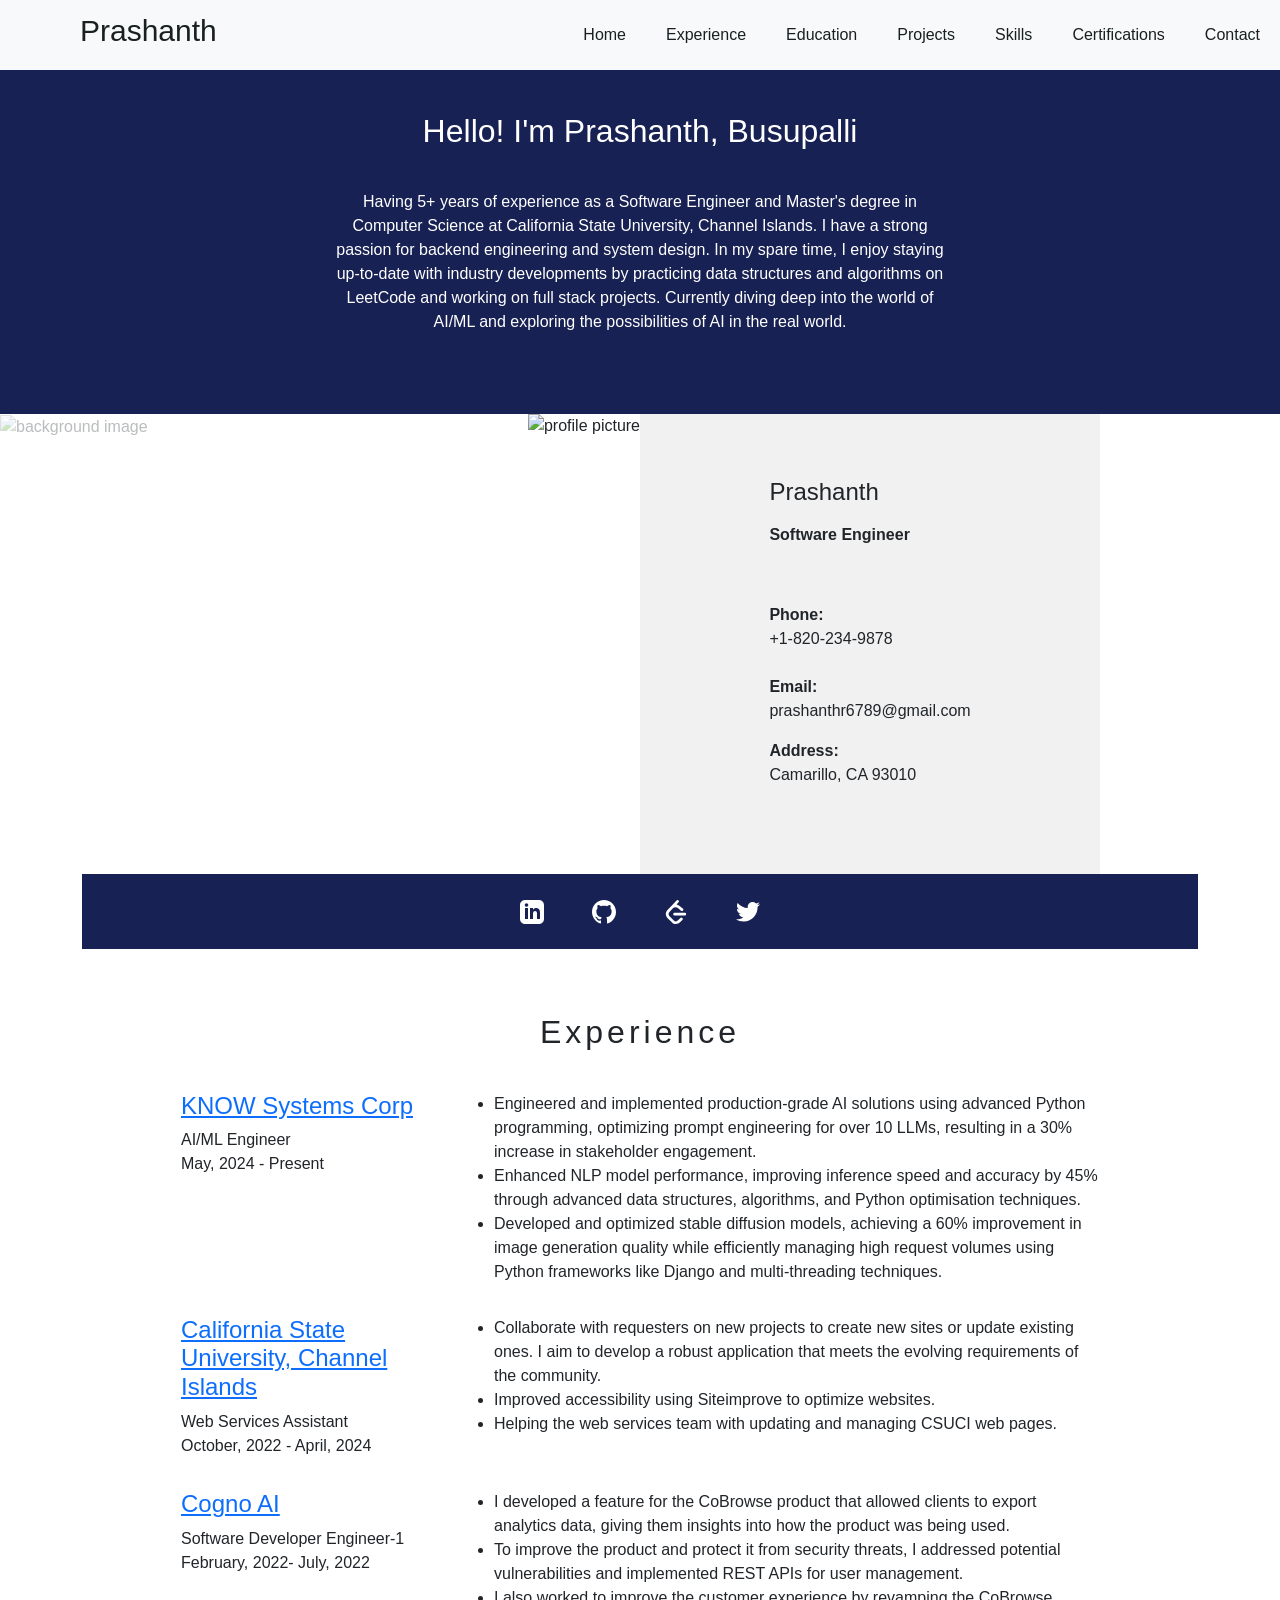
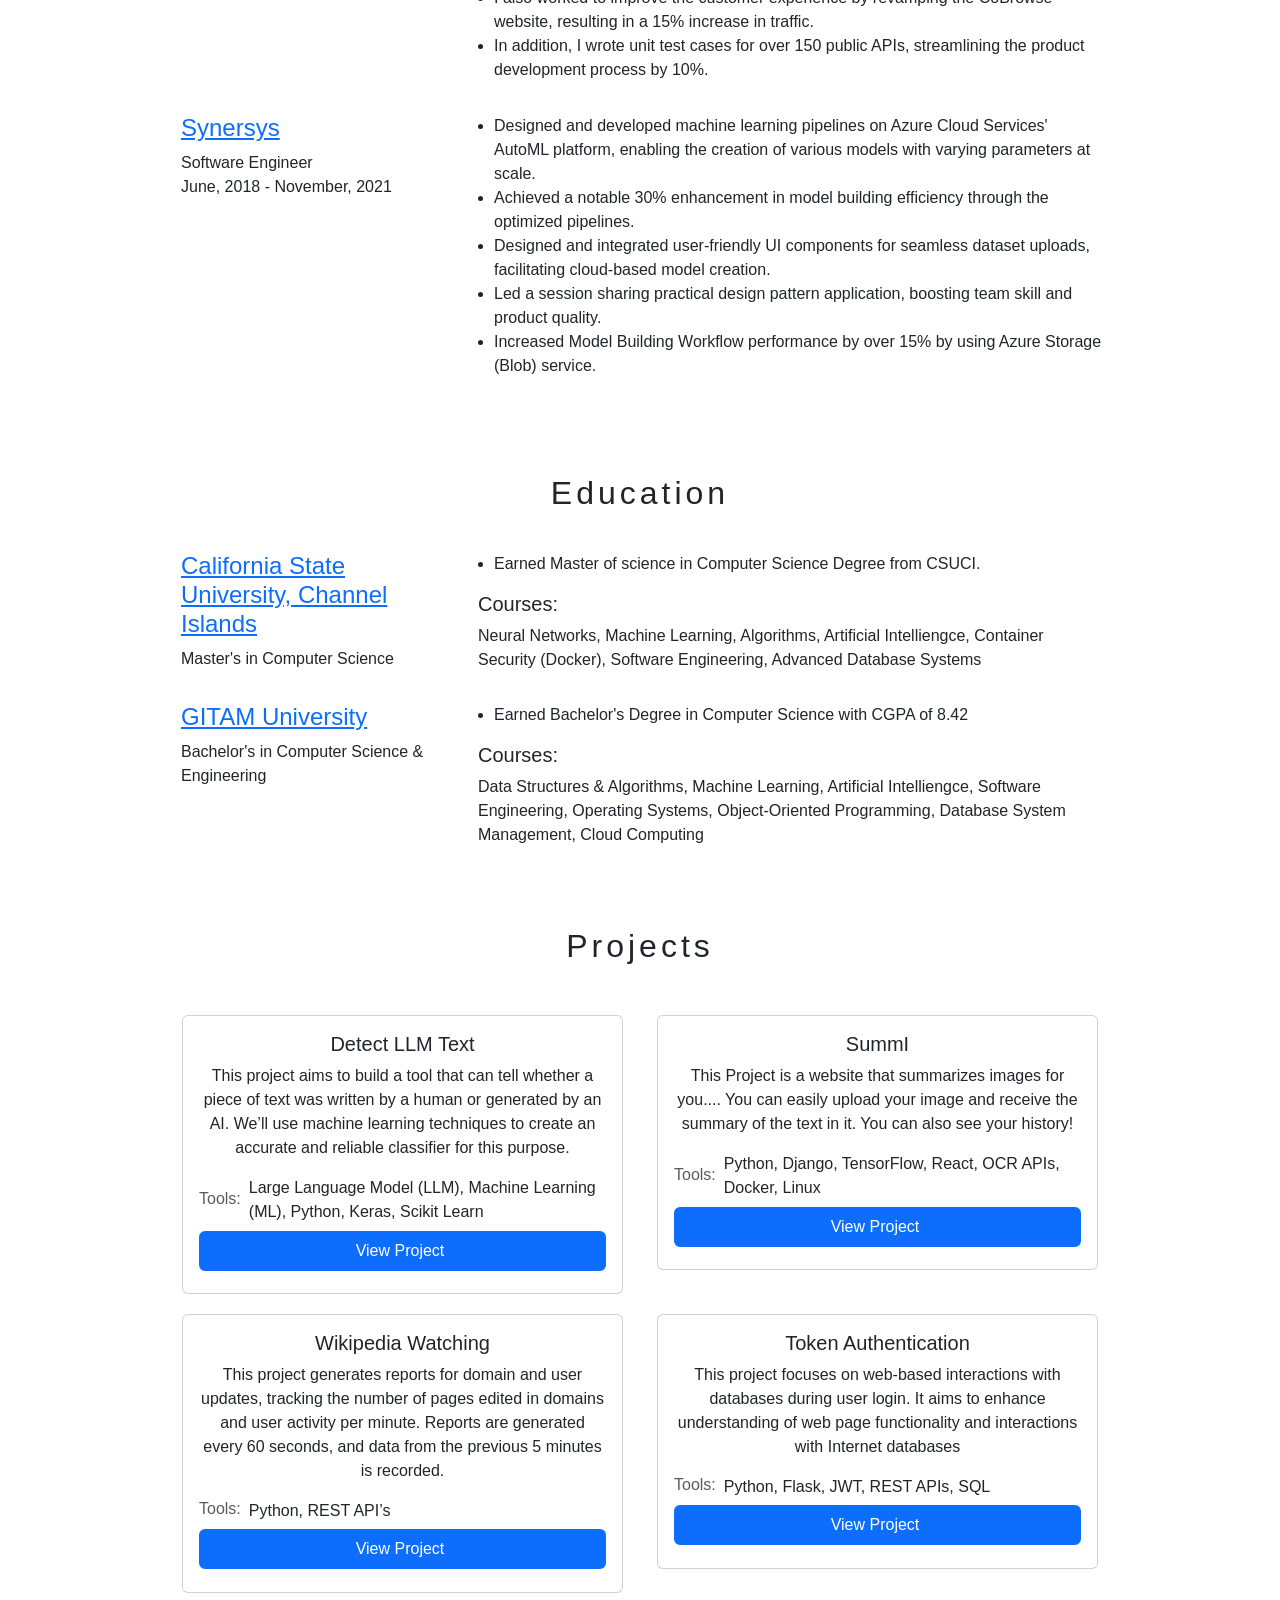
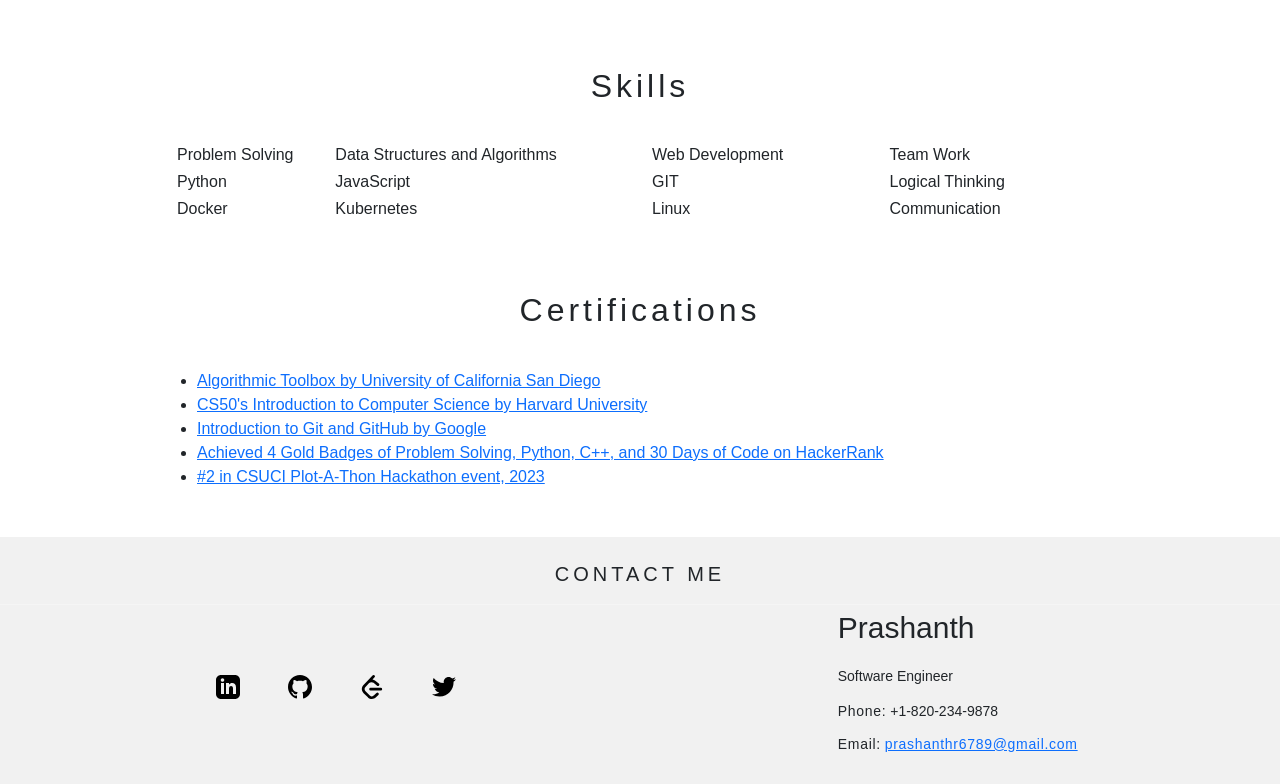
==== commit 234f5dfa: "updated project cards" ====
--- a/index.html
+++ b/index.html
@@ -377,12 +377,12 @@
                <h2>Projects</h2>
             </div>
             <div class="row">
-               <div class="col-sm-4">
+               <div class="col-sm-6 col-md-6">
                   <div class="card">
                      <div class="card-body">
                         <h5 class="card-title">Detect LLM Text</h5>
                         <p class="card-text text-center">
-                           This Project focuses on detecing if the text is human written or LLM generated.
+                           This project aims to build a tool that can tell whether a piece of text was written by a human or generated by an AI. We’ll use machine learning techniques to create an accurate and reliable classifier for this purpose.
                         </p>
                         <div class="d-flex align-items-center">
                            <h6 class="card-subtitle text-muted">Tools:</h6>
@@ -397,7 +397,7 @@
                      </div>
                   </div>
                </div>
-               <div class="col-sm-4">
+               <div class="col-sm-6 col-md-6">
                   <div class="card">
                      <div class="card-body">
                         <h5 class="card-title">SummI</h5>
@@ -419,7 +419,7 @@
                      </div>
                   </div>
                </div>
-               <div class="col-sm-4">
+               <div class="col-sm-6 col-md-6">
                   <div class="card">
                      <div class="card-body">
                         <h5 class="card-title">Wikipedia Watching</h5>
@@ -440,7 +440,7 @@
                      </div>
                   </div>
                </div>
-               <div class="col-sm-4">
+               <div class="col-sm-6 col-md-6">
                   <div class="card">
                      <div class="card-body">
                         <h5 class="card-title">Token Authentication</h5>
